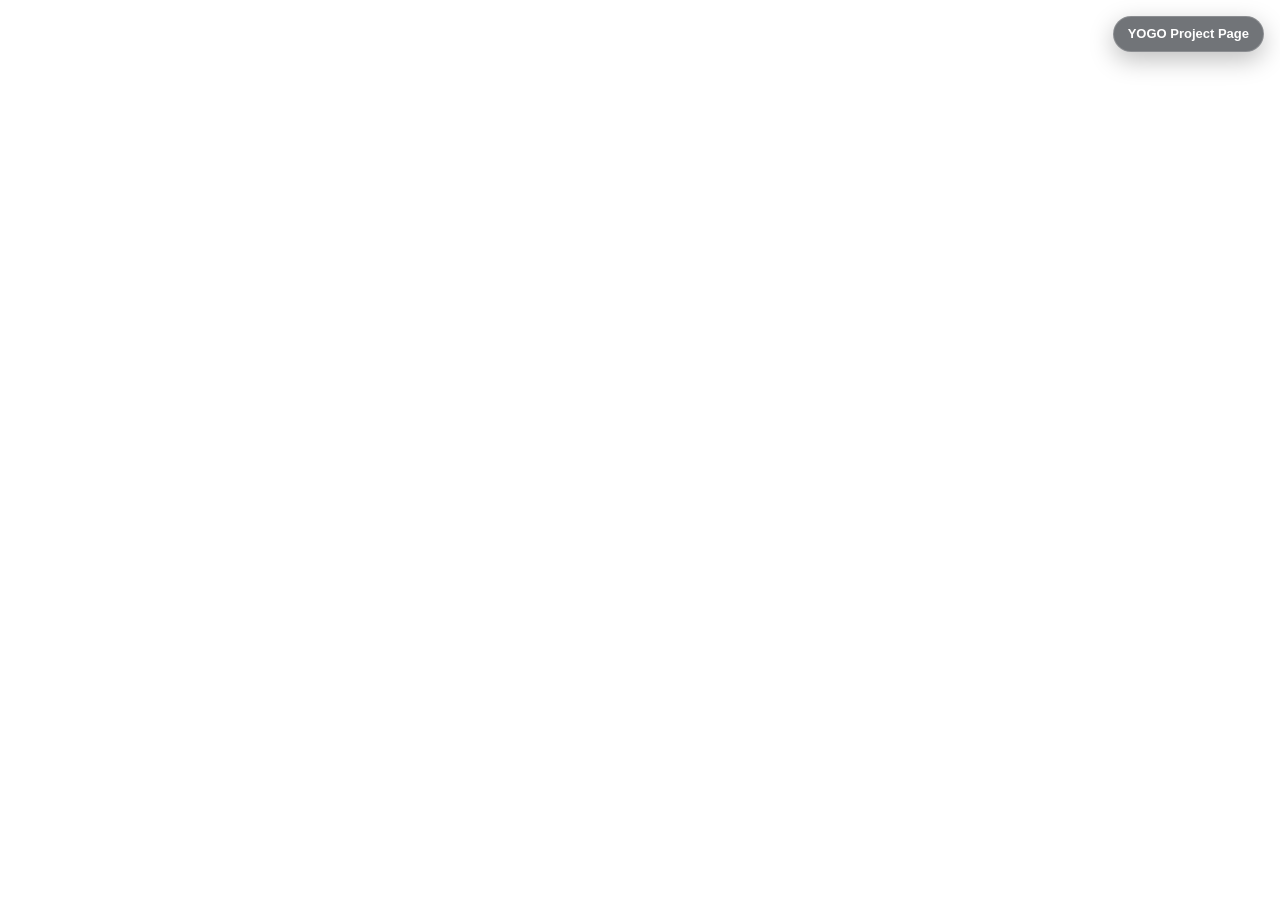
==== viewer/index.html @ 65c883f8 "Add SuperSplat interactive viewer page" ====
<!DOCTYPE html>
<html lang="en">
    <head>
        <title>YOGO Interactive Viewer</title>
        <meta charset="UTF-8">
        <meta name="viewport" content="width=device-width, initial-scale=1.0, maximum-scale=1.0, user-scalable=no, viewport-fit=cover">
        <base href="">
        <link rel="stylesheet" href="./index.css">
        <script type="module">
            const createImage = (url) => {
                const img = new Image();
                img.src = url;
                return img;
            };

            const url = new URL(location.href);

            const posterUrl = url.searchParams.get('poster');
            const skyboxUrl = url.searchParams.get('skybox');
            const collisionUrl = url.searchParams.get('collision') ?? url.searchParams.get('voxel');
            const settingsUrl = url.searchParams.has('settings') ? url.searchParams.get('settings') : './settings.json';
            const contentUrl = url.searchParams.has('content') ? url.searchParams.get('content') : '../assets/ply/point_cloud.sog';

            const renderer =
                url.searchParams.has('compute') ? 'compute' :
                url.searchParams.has('gpu')     ? 'gpu' :
                url.searchParams.has('cpu')     ? 'cpu' :
                                                  'webgl';

            const budgetParam = url.searchParams.get('budget');
            const budget = budgetParam !== null ? Number(budgetParam) : undefined;

            const sseConfig = {
                poster: posterUrl && createImage(posterUrl),
                skyboxUrl,
                collisionUrl,
                contentUrl,
                contents: fetch(contentUrl),
                noui: url.searchParams.has('noui'),
                noanim: url.searchParams.has('noanim'),
                nofx: url.searchParams.has('nofx'),
                hpr: url.searchParams.has('hpr') ? ['', '1', 'true', 'enable'].includes(url.searchParams.get('hpr')) : undefined,
                ministats: url.searchParams.has('ministats'),
                colorize: url.searchParams.has('colorize'),
                renderer,
                aa: url.searchParams.has('aa'),
                budget,
                heatmap: url.searchParams.has('heatmap'),
                fullload: url.searchParams.has('fullload'),
            };

            window.sse = {
                config: sseConfig,
                settings: fetch(settingsUrl).then(response => response.json())
            };
        </script>
    </head>
    <body>
        <canvas id="application-canvas"></canvas>
        <a class="viewer-home" href="../" aria-label="Back to YOGO project page">YOGO Project Page</a>

        <div id="ui">
            <div id="poster"></div>

            <!-- SuperSplat Branding -->
            <a id="supersplatBranding" class="hidden" target="_blank" rel="noopener noreferrer">
                <svg xmlns="http://www.w3.org/2000/svg" width="16" height="16" viewBox="0 0 32 32">
                    <g class='stroke'><use href="#supersplatIcon"/></g>
                    <g class='fill'><use href="#supersplatIcon"/></g>
                </svg>
                <span>SuperSplat</span>
            </a>

            <!-- Loading Indicator -->
            <div id="loadingWrap">
                <div id="loadingText"></div>
                <div id="loadingBar"></div>
            </div>

            <div id="controlsWrap" class="hidden">

                <!-- Timeline Panel -->
                <div id="timelineContainer" class="hidden">
                    <div id="line"></div>
                    <div id="handle"></div>
                    <div id="time" class="hidden">0:00</div>
                </div>

                <!-- Buttons Panel -->
                <div id="buttonsContainer">
                    <div class="buttonGroup">
                        <button id="play" class="controlButton hidden">
                            <svg xmlns="http://www.w3.org/2000/svg" width="24" height="24">
                                <g class='stroke'><use href="#playIcon"/></g>
                                <g class='fill'><use href="#playIcon"/></g>
                            </svg>
                        </button>
                        <button id="pause" class="controlButton hidden">
                            <svg xmlns="http://www.w3.org/2000/svg" width="24px" height="24px">
                                <g class='stroke'><use href="#pauseIcon"/></g>
                                <g class='fill'><use href="#pauseIcon"/></g>
                            </svg>
                        </button>
                    </div>

                    <div class="spacer"></div>

                    <div class="buttonGroup">
                        <button id="orbitCamera" class="controlButton toggle left">
                            <svg xmlns="http://www.w3.org/2000/svg" width="24" height="24">
                                <g class='stroke'><use href="#orbitIcon"/></g>
                                <g class='fill'><use href="#orbitIcon"/></g>
                            </svg>
                        </button>
                        <button id="flyCamera" class="controlButton toggle right">
                            <svg xmlns="http://www.w3.org/2000/svg" width="24" height="24">
                                <g class='stroke'><use href="#flyIcon"/></g>
                                <g class='fill'><use href="#flyIcon"/></g>
                            </svg>
                        </button>
                        <button id="fpsCamera" class="controlButton toggle right hidden">
                            <svg xmlns="http://www.w3.org/2000/svg" width="24" height="24">
                                <g class='stroke'><use href="#walkIcon"/></g>
                                <g class='fill'><use href="#walkIcon"/></g>
                            </svg>
                        </button>
                    </div>

                    <div class="buttonGroup">
                        <button id="arMode" class="controlButton hidden">
                            <svg xmlns="http://www.w3.org/2000/svg" width="24" height="24">
                                <g class='stroke'><use href="#arIcon"/></g>
                                <g class='fill'><use href="#arIcon"/></g>
                            </svg>
                        </button>
                        <button id="vrMode" class="controlButton hidden">
                            <svg xmlns="http://www.w3.org/2000/svg" width="24" height="24">
                                <g class='stroke'><use href="#vrIcon"/></g>
                                <g class='fill'><use href="#vrIcon"/></g>
                            </svg>
                        </button>

                        <button id="showVoxels" class="controlButton hidden">
                            <svg xmlns="http://www.w3.org/2000/svg" width="24" height="24">
                                <g class='stroke'><use href="#voxelIcon"/></g>
                                <g class='fill'><use href="#voxelIcon"/></g>
                            </svg>
                        </button>

                        <button id="info" class="controlButton">
                            <svg xmlns="http://www.w3.org/2000/svg" width="24" height="24">
                                <g class='stroke'><use href="#infoIcon"/></g>
                                <g class='fill'><use href="#infoIcon"/></g>
                            </svg>
                        </button>
                        <button id="settings" class="controlButton">
                            <svg xmlns="http://www.w3.org/2000/svg" width="24" height="24">
                                <g class='stroke'><use href="#settingsIcon"/></g>
                                <g class='fill'><use href="#settingsIcon"/></g>
                            </svg>
                        </button>

                        <button id="enterFullscreen" class="controlButton">
                            <svg xmlns="http://www.w3.org/2000/svg" width="24" height="24">
                                <g class='stroke'><use href="#enterFullscreenIcon"/></g>
                                <g class='fill'><use href="#enterFullscreenIcon"/></g>
                            </svg>
                        </button>
                        <button id="exitFullscreen" class="controlButton hidden">
                            <svg xmlns="http://www.w3.org/2000/svg" width="24" height="24">
                                <g class='stroke'><use href="#exitFullscreenIcon"/></g>
                                <g class='fill'><use href="#exitFullscreenIcon"/></g>
                            </svg>
                        </button>
                    </div>
                </div>
            </div>

            <div id="walkHint" class="walkHint hidden"></div>

            <!-- Settings Panel -->
            <div id="settingsPanel" class="hidden">
                <div id="performanceModeRow" class="settingsRow">
                    <div id="performanceModeOption">Performance Mode</div>
                    <div id="performanceModeCheck" class="toggleSwitch"><div class="toggleTrack"><div class="toggleThumb"></div></div></div>
                </div>
                <div id="gamingControlsDivider" class="divider"></div>
                <div id="gamingControlsRow" class="settingsRow">
                    <div id="gamingControlsOption">Gaming Controls</div>
                    <div id="gamingControlsCheck" class="toggleSwitch"><div class="toggleTrack"><div class="toggleThumb"></div></div></div>
                </div>
                <div class="divider"></div>
                <div class="settingsRow">
                    <button id="frame">Frame</button>
                    <button id="reset">Reset</button>
                </div>
            </div>

            <!-- Info Panel -->
            <div id="infoPanel" class="hidden">
                <div id="infoPanelContent" onpointerdown="event.stopPropagation()">
                    <div id="tabs">
                        <div id="desktopTab" class="tab active">Desktop</div>
                        <div id="touchTab" class="tab">Touch</div>
                    </div>
                    <div id="infoPanels">
                        <div id="desktopInfoPanel">
                            <div class="control-spacer"></div>
                            <h1>Orbit Mode</h1>
                            <div class="control-item">
                                <span class="control-action">Orbit</span>
                                <span class="control-key">Left Mouse</span>
                            </div>
                            <div class="control-item">
                                <span class="control-action">Pan</span>
                                <span class="control-key">Right Mouse</span>
                            </div>
                            <div class="control-item">
                                <span class="control-action">Zoom</span>
                                <span class="control-key">Mouse Wheel</span>
                            </div>
                            <div class="control-item">
                                <span class="control-action">Set Focus</span>
                                <span class="control-key">Double Click</span>
                            </div>
                            <div class="control-item">
                                <span class="control-action">Frame Scene</span>
                                <span class="control-key">F</span>
                            </div>
                            <div class="control-item">
                                <span class="control-action">Reset Camera</span>
                                <span class="control-key">R</span>
                            </div>
                            <div class="control-spacer"></div>
                            <h1>Fly Mode</h1>
                            <div class="control-item">
                                <span class="control-action">Look Around</span>
                                <span class="control-key">Click + Drag</span>
                            </div>
                            <div class="control-item">
                                <span class="control-action">Pan</span>
                                <span class="control-key">Right Mouse</span>
                            </div>
                            <div class="control-item">
                                <span class="control-action">Move</span>
                                <span class="control-key">W,S,A,D</span>
                            </div>
                            <div class="control-spacer"></div>
                            <h1>Walk Mode</h1>
                            <div id="desktopClickToWalk">
                                <div class="control-item">
                                    <span class="control-action">Walk To</span>
                                    <span class="control-key">Click</span>
                                </div>
                                <div class="control-item">
                                    <span class="control-action">Look Around</span>
                                    <span class="control-key">Click + Drag</span>
                                </div>
                            </div>
                            <div id="desktopGamingControls">
                                <div class="control-item">
                                    <span class="control-action">Look Around</span>
                                    <span class="control-key">Mouse</span>
                                </div>
                                <div class="control-item">
                                    <span class="control-action">Move</span>
                                    <span class="control-key">W,S,A,D</span>
                                </div>
                                <div class="control-item">
                                    <span class="control-action">Jump</span>
                                    <span class="control-key">Space</span>
                                </div>
                            </div>
                            <div class="control-spacer"></div>
                            <h1>Mode Switching</h1>
                            <div class="control-item">
                                <span class="control-action">Orbit Mode</span>
                                <span class="control-key">1</span>
                            </div>
                            <div class="control-item">
                                <span class="control-action">Fly Mode</span>
                                <span class="control-key">2</span>
                            </div>
                            <div class="control-item">
                                <span class="control-action">Walk Mode</span>
                                <span class="control-key">3</span>
                            </div>
                            <div class="control-item">
                                <span class="control-action">Voxel Overlay</span>
                                <span class="control-key">V</span>
                            </div>
                            <div class="control-item">
                                <span class="control-action">Play / Pause</span>
                                <span class="control-key">Space</span>
                            </div>
                            <div class="control-item">
                                <span class="control-action">Toggle Help</span>
                                <span class="control-key">H</span>
                            </div>
                        </div>
                        <div id="touchInfoPanel" class="hidden">
                            <div class="control-spacer"></div>
                            <h1>Orbit Mode</h1>
                            <div class="control-item">
                                <span class="control-action">Orbit</span>
                                <span class="control-key">One Finger Drag</span>
                            </div>
                            <div class="control-item">
                                <span class="control-action">Pan</span>
                                <span class="control-key">Two Finger Drag</span>
                            </div>
                            <div class="control-item">
                                <span class="control-action">Zoom</span>
                                <span class="control-key">Pinch</span>
                            </div>
                            <div class="control-item">
                                <span class="control-action">Set Focus</span>
                                <span class="control-key">Double Tap</span>
                            </div>
                            <div class="control-spacer"></div>
                            <h1>Fly Mode</h1>
                            <div id="touchFlyClickToWalk">
                                <div class="control-item">
                                    <span class="control-action">Look Around</span>
                                    <span class="control-key">Touch + Drag</span>
                                </div>
                                <div class="control-item">
                                    <span class="control-action">Move</span>
                                    <span class="control-key">Pinch / Two Finger Drag</span>
                                </div>
                            </div>
                            <div id="touchFlyGamingControls" class="hidden">
                                <div class="control-item">
                                    <span class="control-action">Look Around</span>
                                    <span class="control-key">Touch + Drag</span>
                                </div>
                                <div class="control-item">
                                    <span class="control-action">Move</span>
                                    <span class="control-key">Joystick</span>
                                </div>
                            </div>
                            <div class="control-spacer"></div>
                            <h1>Walk Mode</h1>
                            <div id="touchClickToWalk">
                                <div class="control-item">
                                    <span class="control-action">Walk To</span>
                                    <span class="control-key">Tap</span>
                                </div>
                                <div class="control-item">
                                    <span class="control-action">Look Around</span>
                                    <span class="control-key">Touch + Drag</span>
                                </div>
                            </div>
                            <div id="touchGamingControls" class="hidden">
                                <div class="control-item">
                                    <span class="control-action">Look Around</span>
                                    <span class="control-key">Touch + Drag</span>
                                </div>
                                <div class="control-item">
                                    <span class="control-action">Move</span>
                                    <span class="control-key">Joystick</span>
                                </div>
                                <div class="control-item">
                                    <span class="control-action">Jump</span>
                                    <span class="control-key">Tap</span>
                                </div>
                            </div>
                        </div>
                    </div>
                </div>
            </div>

            <!-- Touch Joystick -->
            <div id="joystickBase" class="hidden">
                <div id="joystick"></div>
            </div>

            <!-- Annotation Navigator -->
            <div id="annotationNav" class="hidden">
                <button id="annotationPrev">
                    <svg xmlns="http://www.w3.org/2000/svg" width="20" height="20">
                        <g class='stroke'><use href="#chevronLeftIcon"/></g>
                        <g class='fill'><use href="#chevronLeftIcon"/></g>
                    </svg>
                </button>
                <div id="annotationInfo">
                    <span id="annotationNavTitle"></span>
                </div>
                <button id="annotationNext">
                    <svg xmlns="http://www.w3.org/2000/svg" width="20" height="20">
                        <g class='stroke'><use href="#chevronRightIcon"/></g>
                        <g class='fill'><use href="#chevronRightIcon"/></g>
                    </svg>
                </button>
            </div>

            <!-- Tooltip -->
            <div id="tooltip"></div>
        </div>

        <!-- SVG Icons -->
        <svg>
            <symbol id="supersplatIcon" viewBox="0 0 32 32">
                <path d="M4.2638 11.4207C5.15691 11.4207 5.87964 10.697 5.87964 9.80481C5.87964 8.91262 5.15599 8.18896 4.2638 8.18896C3.3716 8.18896 2.64795 8.91262 2.64795 9.80481C2.64795 10.697 3.3716 11.4207 4.2638 11.4207Z"/>
                <path d="M27.9805 14.8047C26.8392 14.8047 25.9131 15.7308 25.9131 16.8721C25.9131 18.0135 26.8392 18.9396 27.9805 18.9396C29.1219 18.9396 30.048 18.0135 30.048 16.8721C30.048 15.7308 29.1219 14.8047 27.9805 14.8047Z"/>
                <path d="M23.9977 6.30034H23.9995C24.0334 6.29576 24.059 6.28019 24.0883 6.27011C25.6254 6.05759 26.8135 4.75228 26.8135 3.15658C26.8135 1.41249 25.4001 0 23.6569 0C21.9137 0 20.5003 1.41341 20.5003 3.15658C20.5003 3.54955 20.5809 3.92145 20.7128 4.26862C20.7165 4.27961 20.7119 4.29152 20.7165 4.30343C21.6829 6.97636 18.671 6.46705 17.1376 6.20324C17.0928 6.195 17.057 6.19683 17.0167 6.19316C16.6256 6.14187 16.2299 6.10431 15.8232 6.10431C10.8831 6.10431 6.87921 10.1082 6.87921 15.0483C6.87921 15.9496 7.01478 16.818 7.26393 17.6387C7.2676 17.6479 7.26393 17.6543 7.26851 17.6635C8.09018 20.4253 5.91006 19.9984 4.93085 20.0167C4.83558 20.0048 4.7394 19.9874 4.63955 19.9874C3.40202 19.9874 2.3999 20.9895 2.3999 22.2271C2.3999 23.4646 3.40202 24.4667 4.63955 24.4667C5.71037 24.4667 6.60349 23.7137 6.82424 22.7089H6.82608C7.40408 20.275 9.19855 21.0582 9.67946 21.5483C9.69778 21.5666 9.7161 21.5721 9.7335 21.5868C11.331 23.0753 13.4663 23.9922 15.8222 23.9922C15.8836 23.9922 15.945 23.984 16.0064 23.9831C16.0668 23.984 16.1264 23.9867 16.1932 23.9867C17.0818 23.9831 17.8256 24.9861 16.6457 26.7054H16.6576C16.2528 27.256 16.0073 27.9292 16.0073 28.6666C16.0073 30.5069 17.4995 32 19.3406 32C21.1818 32 22.674 30.5078 22.674 28.6666C22.674 27.256 21.7937 26.0569 20.5562 25.5696C20.5269 25.5558 20.5003 25.543 20.4664 25.5284C19.3416 25.0759 18.137 23.9079 19.8353 23.046L19.8316 23.0368C22.7565 21.5657 24.7671 18.5465 24.7671 15.0492C24.7671 13.1118 24.1442 11.3228 23.0972 9.85905C23.0853 9.83798 23.0761 9.816 23.0569 9.79126C20.9363 6.89025 22.8398 6.4872 24.0004 6.30217H23.9995L23.9977 6.30034ZM13.5121 17.6232C13.5121 18.3514 12.9221 18.9404 12.1948 18.9404C11.4675 18.9404 10.8776 18.3505 10.8776 17.6232V15.5209C10.8776 14.7927 11.4675 14.2037 12.1948 14.2037C12.9221 14.2037 13.5121 14.7936 13.5121 15.5209V17.6232ZM20.7476 17.6232C20.7476 18.3514 20.1577 18.9404 19.4304 18.9404C18.7031 18.9404 18.1132 18.3505 18.1132 17.6232V15.5209C18.1132 14.7927 18.7031 14.2037 19.4304 14.2037C20.1577 14.2037 20.7476 14.7936 20.7476 15.5209V17.6232Z"/>
            </symbol>
            <symbol id="playIcon" viewBox="-2 0 24 24">
                <path
                    d="M1 1.98725C1 1.20022 1.87789 0.730421 2.5332 1.16694L14.5605 9.18061C15.146 9.57066 15.146 10.4302 14.5605 10.8203L2.5332 18.833C1.87788 19.2695 1 18.7997 1 18.0126V1.98725Z"
                    transform="translate(2 2)"
                />
            </symbol>
            <symbol id="pauseIcon" viewBox="0 0 20 20">
                <path d="M5 16V4h3v12H5zm7-12h3v12h-3V4z"/>
            </symbol>
            <symbol id="orbitIcon" viewBox="-2 -2 20 20">
                <path fill-rule="evenodd" clip-rule="evenodd" d="M4.44728 1.7561C6.14077 0.763957 8.53159 1.57857 10.4375 3.58357C12.75 3.02099 14.4585 3.40647 14.6491 4.73071C14.7831 5.66256 14.139 6.87994 12.9942 8.09008C13.7427 10.7586 13.2413 13.2551 11.5527 14.2444C9.85867 15.2369 7.46679 14.4208 5.56056 12.4143C3.34914 12.9521 1.691 12.6254 1.38412 11.4371L1.35092 11.2698C1.21678 10.3379 1.85972 9.11931 3.00457 7.90909C2.28693 5.34963 2.72037 2.94871 4.24741 1.88435L4.44728 1.7561ZM11.9889 9.03995C11.002 9.88136 9.79998 10.6808 8.47918 11.3303L8.13673 11.4937C7.70533 11.6942 7.28148 11.8681 6.8698 12.0172C7.32387 12.4287 7.79226 12.7587 8.25326 12.9983C9.39237 13.5903 10.3231 13.574 10.946 13.2092C11.5745 12.841 12.0613 12.0184 12.1263 10.7086C12.1518 10.1934 12.1065 9.62999 11.9889 9.03995ZM3.46225 9.20206C3.15128 9.5802 2.91825 9.93412 2.76238 10.2489C2.54363 10.6909 2.51958 10.967 2.53842 11.0985C2.54902 11.1721 2.56635 11.2146 2.67058 11.2763C2.81832 11.3636 3.12484 11.4626 3.6478 11.467C3.95641 11.4696 4.3074 11.4373 4.69402 11.3707C4.45655 11.0439 4.23084 10.6971 4.02215 10.3303C3.81017 9.95774 3.62416 9.58004 3.46225 9.20206ZM10.0358 4.9423C9.42018 5.13611 8.75205 5.40184 8.05014 5.74698C6.61265 6.45384 5.33887 7.34291 4.37175 8.24373C4.55213 8.73829 4.78227 9.2401 5.06511 9.73722C5.33995 10.2202 5.64271 10.6614 5.96355 11.0575C6.5793 10.8637 7.24782 10.5987 7.94988 10.2535C9.38732 9.54667 10.6605 8.65688 11.6276 7.7561C11.4473 7.26173 11.2176 6.76019 10.9349 6.26326C10.66 5.78001 10.3568 5.33855 10.0358 4.9423ZM7.74675 3.00219C6.60759 2.41015 5.67698 2.42644 5.05405 2.79126C4.42548 3.15953 3.93866 3.98199 3.87371 5.29191C3.84822 5.80668 3.89236 6.36967 4.00978 6.95922C4.91091 6.19088 5.9923 5.45862 7.17905 4.84269L7.52084 4.67016C8.07056 4.39986 8.6096 4.17089 9.12957 3.98266C8.67568 3.57138 8.20757 3.24172 7.74675 3.00219ZM12.3522 4.53344C12.0433 4.53086 11.6918 4.56177 11.3047 4.6285C11.5425 4.95566 11.7689 5.3029 11.9779 5.67016C12.1897 6.04255 12.3753 6.41999 12.5371 6.79777C12.8481 6.41965 13.0818 6.06635 13.2376 5.75154C13.4564 5.30973 13.4804 5.03352 13.4616 4.90193C13.451 4.82831 13.4337 4.7859 13.3294 4.7242C13.1817 4.63684 12.8753 4.53787 12.3522 4.53344Z"/>
            </symbol>
            <symbol id="flyIcon" viewBox="-2 -2 20 20">
                <path fill-rule="evenodd" clip-rule="evenodd" d="M12 1.33337C13.4727 1.33337 14.6666 2.52728 14.6666 4.00004C14.6666 5.4728 13.4727 6.66671 12 6.66671C11.4931 6.66671 11.0194 6.52491 10.6159 6.27934L10.2721 6.62374C10.0345 6.86142 9.90102 7.18411 9.90102 7.52022V8.47986C9.90102 8.81597 10.0345 9.13866 10.2721 9.37634L10.6159 9.72009C11.0193 9.47463 11.4932 9.33337 12 9.33337C13.4727 9.33337 14.6666 10.5273 14.6666 12C14.6666 13.4728 13.4727 14.6667 12 14.6667C10.5272 14.6667 9.33331 13.4728 9.33331 12C9.33331 11.4932 9.47457 11.0194 9.72003 10.6159L9.37628 10.2722C9.1386 10.0345 8.81591 9.90108 8.4798 9.90108H7.52016C7.18405 9.90108 6.86136 10.0345 6.62368 10.2722L6.27928 10.6159C6.52485 11.0195 6.66665 11.4931 6.66665 12C6.66665 13.4728 5.47274 14.6667 3.99998 14.6667C2.52722 14.6667 1.33331 13.4728 1.33331 12C1.33331 10.5273 2.52722 9.33337 3.99998 9.33337C4.50658 9.33337 4.98008 9.47481 5.38344 9.72009L5.72784 9.37634C5.9655 9.13866 6.09894 8.81597 6.09894 8.47986V7.52022C6.09894 7.18411 5.9655 6.86142 5.72784 6.62374L5.38344 6.27934C4.98001 6.52473 4.5067 6.66671 3.99998 6.66671C2.52722 6.66671 1.33331 5.4728 1.33331 4.00004C1.33331 2.52728 2.52722 1.33337 3.99998 1.33337C5.47274 1.33337 6.66665 2.52728 6.66665 4.00004C6.66665 4.50676 6.52467 4.98008 6.27928 5.3835L6.62368 5.72791C6.86136 5.96556 7.18405 6.099 7.52016 6.099H8.4798C8.81591 6.099 9.1386 5.96556 9.37628 5.72791L9.72003 5.3835C9.47475 4.98014 9.33331 4.50664 9.33331 4.00004C9.33331 2.52728 10.5272 1.33337 12 1.33337ZM3.99998 10.3998C3.11632 10.3998 2.39972 11.1164 2.39972 12C2.39972 12.8837 3.11632 13.6003 3.99998 13.6003C4.88364 13.6003 5.60024 12.8837 5.60024 12C5.60024 11.7911 5.55917 11.5919 5.48631 11.4089L4.41469 12.4812C4.16723 12.7284 3.76625 12.7286 3.51886 12.4812C3.27147 12.2338 3.27158 11.8328 3.51886 11.5853L4.59047 10.5131C4.40769 10.4404 4.20862 10.3998 3.99998 10.3998ZM12 10.3998C11.7911 10.3998 11.5918 10.4403 11.4088 10.5131L12.4811 11.5853C12.7284 11.8328 12.7285 12.2338 12.4811 12.4812C12.2337 12.7286 11.8327 12.7284 11.5853 12.4812L10.513 11.4089C10.4402 11.5918 10.3997 11.7912 10.3997 12C10.3997 12.8837 11.1163 13.6003 12 13.6003C12.8836 13.6003 13.6002 12.8837 13.6002 12C13.6002 11.1164 12.8836 10.3998 12 10.3998ZM3.99998 2.39978C3.11632 2.39978 2.39972 3.11639 2.39972 4.00004C2.39972 4.8837 3.11632 5.6003 3.99998 5.6003C4.20871 5.6003 4.40763 5.55909 4.59047 5.48637L3.51886 4.41475C3.27158 4.16729 3.27147 3.76631 3.51886 3.51892C3.76625 3.27153 4.16723 3.27164 4.41469 3.51892L5.48631 4.59054C5.55903 4.40769 5.60024 4.20877 5.60024 4.00004C5.60024 3.11639 4.88364 2.39978 3.99998 2.39978ZM12 2.39978C11.1163 2.39978 10.3997 3.11639 10.3997 4.00004C10.3997 4.20868 10.4403 4.40775 10.513 4.59054L11.5853 3.51892C11.8327 3.27164 12.2337 3.27153 12.4811 3.51892C12.7285 3.76631 12.7284 4.16729 12.4811 4.41475L11.4088 5.48637C11.5918 5.55923 11.791 5.6003 12 5.6003C12.8836 5.6003 13.6002 4.8837 13.6002 4.00004C13.6002 3.11639 12.8836 2.39978 12 2.39978Z"/>
            </symbol>
            <symbol id="walkIcon" viewBox="-2 -2 20 20">
                <path d="M9.75 2a1.75 1.75 0 1 1-3.5 0 1.75 1.75 0 0 1 3.5 0zM5.25 4.75h5.5v4.5h-.5v5h-2v-5h-.5v5h-2v-5h-.5z"/>
            </symbol>
            <symbol id="arIcon" viewBox="0 0 24 24">
                <path fill-rule="evenodd" clip-rule="evenodd" d="M12 15.3994V6H16.9629C18.2109 6 19.1167 6.1089 19.6797 6.32715C20.248 6.53997 20.7021 6.92247 21.042 7.47363C21.3818 8.02476 21.5518 8.65491 21.5518 9.36426C21.5518 10.2645 21.2943 11.0093 20.7793 11.5986C20.2641 12.1825 19.4938 12.5513 18.4688 12.7041C18.9786 13.0097 19.3983 13.3453 19.7275 13.7109C20.0621 14.0766 20.5113 14.7261 21.0742 15.6592L22.5 18H19.6797L17.9746 15.3887C17.3694 14.4559 16.9555 13.8691 16.7324 13.6289C16.5095 13.3835 16.2729 13.2172 16.0234 13.1299C15.7738 13.0371 15.3777 12.9902 14.8359 12.9902H14.3584V18H10.4053L9.35742 15.2744H4.56055L3.57031 18H1L5.67383 6H8.23633L12 15.3994ZM5.30566 13.252H8.58008L6.92676 8.7998L5.30566 13.252ZM14.3584 11.0752H16.1025C17.2336 11.0752 17.9401 11.0259 18.2217 10.9277C18.5032 10.8295 18.7235 10.66 18.8828 10.4199C19.0421 10.1798 19.1221 9.87966 19.1221 9.51953C19.122 9.11597 19.016 8.79138 18.8037 8.5459C18.5966 8.29488 18.3013 8.13677 17.9189 8.07129C17.7276 8.04401 17.1541 8.03027 16.1982 8.03027H14.3584V11.0752Z"/>
            </symbol>
            <symbol id="vrIcon" viewBox="0 0 24 24">
                <path fill-rule="evenodd" clip-rule="evenodd" d="M5.52148 10.7021L7.15918 15.1133L8.76465 10.7021L9.50195 8.7002L10.4834 6H16.9541C18.1903 6 19.0879 6.10801 19.6455 6.32422C20.2081 6.53499 20.6576 6.9134 20.9941 7.45898C21.3308 8.00484 21.499 8.62946 21.499 9.33203C21.499 10.2239 21.2446 10.9622 20.7344 11.5459C20.2241 12.1242 19.4606 12.4893 18.4453 12.6406C18.9503 12.9433 19.3662 13.2756 19.6924 13.6377C20.0238 13.9999 20.4688 14.6432 21.0264 15.5674L22.4385 17.8857H19.6455L17.9561 15.2998C17.3565 14.3758 16.9466 13.7946 16.7256 13.5566C16.5047 13.3135 16.2706 13.148 16.0234 13.0615C15.7762 12.9696 15.3841 12.9238 14.8477 12.9238H14.374V17.8857H12.0381V8.54395L8.39941 17.8857H5.86133L1.10254 6H3.71289L5.52148 10.7021ZM14.374 11.0264H16.1025C17.2228 11.0264 17.9224 10.9781 18.2012 10.8809C18.4799 10.7836 17.6986 10.6157 18.8564 10.3779C19.0141 10.1402 19.0928 9.84288 19.0928 9.48633C19.0928 9.08641 18.9877 8.7647 18.7773 8.52148C18.5722 8.27286 18.2801 8.11565 17.9014 8.05078C17.712 8.02376 17.1439 8.01075 16.1973 8.01074H14.374V11.0264Z"/>
            </symbol>
            <symbol id="infoIcon" viewBox="-2 -2 24 24">
                <path d="M9.98633 7.58301C10.2598 7.58301 10.4854 7.67643 10.6631 7.86328C10.8408 8.05013 10.9297 8.3099 10.9297 8.64258V14.0361C10.9297 14.4098 10.8408 14.6924 10.6631 14.8838C10.4854 15.0752 10.2598 15.1709 9.98633 15.1709C9.71289 15.1709 9.48958 15.0729 9.31641 14.877C9.14779 14.681 9.06348 14.4007 9.06348 14.0361V8.69727C9.06348 8.32812 9.14779 8.05013 9.31641 7.86328C9.48958 7.67643 9.71289 7.58301 9.98633 7.58301Z"/>
                <path d="M10.0068 4.88965C10.2484 4.88965 10.4626 4.96712 10.6494 5.12207C10.8363 5.27702 10.9297 5.5026 10.9297 5.79883C10.9297 6.08594 10.8385 6.31152 10.6562 6.47559C10.474 6.63509 10.2575 6.71484 10.0068 6.71484C9.74707 6.71484 9.52376 6.63509 9.33691 6.47559C9.15462 6.31608 9.06348 6.09049 9.06348 5.79883C9.06348 5.53451 9.1569 5.31803 9.34375 5.14941C9.53516 4.97624 9.75618 4.88965 10.0068 4.88965Z"/>
                <path fill-rule="evenodd" clip-rule="evenodd" d="M10 0C15.5228 0 20 4.47715 20 10C20 15.5228 15.5228 20 10 20C4.47715 20 0 15.5228 0 10C0 4.47715 4.47715 0 10 0ZM10 1.7998C5.47126 1.7998 1.7998 5.47126 1.7998 10C1.7998 14.5287 5.47126 18.2002 10 18.2002C14.5287 18.2002 18.2002 14.5287 18.2002 10C18.2002 5.47126 14.5287 1.7998 10 1.7998Z"/>
            </symbol>
            <symbol id="settingsIcon" viewBox="0 0 24 24">
                <path fill-rule="evenodd" clip-rule="evenodd" d="M12 8C14.2091 8 16 9.79086 16 12C16 14.2091 14.2091 16 12 16C9.79086 16 8 14.2091 8 12C8 9.79086 9.79086 8 12 8ZM12 9.7998C10.785 9.7998 9.7998 10.785 9.7998 12C9.7998 13.215 10.785 14.2002 12 14.2002C13.215 14.2002 14.2002 13.215 14.2002 12C14.2002 10.785 13.215 9.7998 12 9.7998Z"/>
                <path fill-rule="evenodd" clip-rule="evenodd" d="M12.7119 2.2002C13.1961 2.20028 13.6296 2.49055 13.8164 2.93066L13.8506 3.02051L14.3652 4.56641C14.7875 4.70091 15.1932 4.87075 15.5801 5.07129L17.042 4.3418L17.1299 4.30176C17.5436 4.13502 18.017 4.21245 18.3564 4.50195L18.4268 4.56641L19.4336 5.57324C19.7985 5.93836 19.8889 6.49621 19.6582 6.95801L18.9268 8.41895C19.1274 8.80592 19.2971 9.21159 19.4316 9.63379L20.9795 10.1504C21.4693 10.3138 21.7997 10.7717 21.7998 11.2881V12.7119C21.7997 13.2284 21.4695 13.6873 20.9795 13.8506L19.4316 14.3652C19.2971 14.7875 19.1274 15.1932 18.9268 15.5801L19.6582 17.042C19.8889 17.5038 19.7985 18.0616 19.4336 18.4268L18.4268 19.4336C18.0616 19.7985 17.5038 19.8889 17.042 19.6582L15.5801 18.9268C15.1932 19.1274 14.7875 19.2971 14.3652 19.4316L13.8506 20.9795C13.6873 21.4695 13.2284 21.7997 12.7119 21.7998H11.2881C10.7717 21.7997 10.3138 21.4693 10.1504 20.9795L9.63379 19.4316C9.21159 19.2971 8.80592 19.1274 8.41895 18.9268L6.95801 19.6582C6.49621 19.8889 5.93836 19.7985 5.57324 19.4336L4.56641 18.4268C4.20146 18.0617 4.1112 17.5038 4.3418 17.042L5.07129 15.5801C4.87075 15.1932 4.70091 14.7875 4.56641 14.3652L3.02051 13.8506C2.53057 13.6873 2.20029 13.2283 2.2002 12.7119V11.2881C2.20024 10.7718 2.53076 10.3139 3.02051 10.1504L4.56641 9.63379C4.70094 9.21149 4.86966 8.80498 5.07031 8.41797L4.3418 6.95801C4.11113 6.49617 4.20145 5.93834 4.56641 5.57324L5.57324 4.56641C5.93834 4.20145 6.49617 4.11113 6.95801 4.3418L8.41797 5.07031C8.80498 4.86966 9.21149 4.70094 9.63379 4.56641L10.1504 3.02051L10.1836 2.92969C10.3706 2.49001 10.8042 2.20023 11.2881 2.2002H12.7119ZM11.0186 5.4707L10.8809 5.88477L10.458 5.99316C9.88479 6.13982 9.34317 6.36768 8.84473 6.66309L8.46875 6.88477L8.0791 6.69043L6.50098 5.90137L5.90137 6.50098L6.69043 8.0791L6.88477 8.46875L6.66309 8.84473C6.36768 9.34317 6.13982 9.88479 5.99316 10.458L5.88477 10.8809L5.4707 11.0186L3.7998 11.5762V12.4229L5.4707 12.9805L5.88477 13.1182L5.99316 13.541C6.13969 14.1141 6.36763 14.6556 6.66309 15.1543L6.88477 15.5303L6.69043 15.9199L5.90137 17.498L6.50098 18.0977L8.0791 17.3086L8.46875 17.1133L8.84473 17.3359C9.34314 17.6314 9.88463 17.8591 10.458 18.0059L10.8809 18.1143L11.0186 18.5283L11.5771 20.2002H12.4229L13.1182 18.1143L13.541 18.0059C14.1143 17.8593 14.6556 17.6314 15.1543 17.3359L15.5303 17.1143L15.9199 17.3086L17.498 18.0977L18.0977 17.498L17.3086 15.9199L17.1143 15.5303L17.3359 15.1543C17.6314 14.6556 17.8593 14.1143 18.0059 13.541L18.1143 13.1182L20.2002 12.4229V11.5762L18.1143 10.8809L18.0059 10.458C17.8591 9.88463 17.6314 9.34314 17.3359 8.84473L17.1133 8.46875L17.3086 8.0791L18.0977 6.50098L17.498 5.90137L15.9199 6.69043L15.5303 6.88477L15.1543 6.66309C14.6556 6.36763 14.1141 6.13969 13.541 5.99316L13.1182 5.88477L12.9805 5.4707L12.4229 3.7998H11.5762L11.0186 5.4707Z"/>
            </symbol>
            <symbol id="enterFullscreenIcon" viewBox="0 0 24 24">
                <path d="M3 14.7002C3.49693 14.7002 3.90018 15.1027 3.90039 15.5996V20C3.90039 20.0552 3.94477 20.0996 4 20.0996H8.40039C8.89727 20.0998 9.2998 20.5031 9.2998 21C9.2998 21.4969 8.89727 21.9002 8.40039 21.9004H4C2.95066 21.9004 2.09961 21.0493 2.09961 20V15.5996C2.09982 15.1027 2.50307 14.7002 3 14.7002Z"/>
                <path d="M21 14.7002C21.4969 14.7002 21.9002 15.1027 21.9004 15.5996V20C21.9004 21.0493 21.0493 21.9004 20 21.9004H15.5996C15.1027 21.9002 14.7002 21.4969 14.7002 21C14.7002 20.5031 15.1027 20.0998 15.5996 20.0996H20C20.0552 20.0996 20.0996 20.0552 20.0996 20V15.5996C20.0998 15.1027 20.5031 14.7002 21 14.7002Z"/>
                <path d="M8.40039 2.09961C8.89727 2.09982 9.2998 2.50307 9.2998 3C9.2998 3.49693 8.89727 3.90018 8.40039 3.90039H4C3.94477 3.90039 3.90039 3.94477 3.90039 4V8.40039C3.90018 8.89727 3.49693 9.2998 3 9.2998C2.50307 9.2998 2.09982 8.89727 2.09961 8.40039V4C2.09961 2.95066 2.95066 2.09961 4 2.09961H8.40039Z"/>
                <path d="M20 2.09961C21.0493 2.09961 21.9004 2.95066 21.9004 4V8.40039C21.9002 8.89727 21.4969 9.2998 21 9.2998C20.5031 9.2998 20.0998 8.89727 20.0996 8.40039V4C20.0996 3.94477 20.0552 3.90039 20 3.90039H15.5996C15.1027 3.90018 14.7002 3.49693 14.7002 3C14.7002 2.50307 15.1027 2.09982 15.5996 2.09961H20Z"/>
            </symbol>
            <symbol id="chevronLeftIcon" viewBox="0 0 24 24">
                <path d="M15 19l-7-7 7-7"/>
            </symbol>
            <symbol id="chevronRightIcon" viewBox="0 0 24 24">
                <path d="M9 5l7 7-7 7"/>
            </symbol>
            <symbol id="voxelIcon" viewBox="0 0 16 16">
                <path d="M8 1L2 4.5v7L8 15l6-3.5v-7L8 1zm0 1.15L12.85 5 8 7.85 3.15 5 8 2.15zM3 5.85l4.5 2.6v5.1L3 10.95V5.85zm5.5 7.7v-5.1L13 5.85v5.1l-4.5 2.6z"/>
            </symbol>
            <symbol id="exitFullscreenIcon" viewBox="0 0 24 24">
                <path d="M8 15.0996C8.49706 15.0996 8.90039 15.5029 8.90039 16V21C8.90039 21.4971 8.49706 21.9004 8 21.9004C7.50294 21.9004 7.09961 21.4971 7.09961 21V16.9004H3C2.50294 16.9004 2.09961 16.4971 2.09961 16C2.09961 15.5029 2.50294 15.0996 3 15.0996H8Z" />
                <path d="M21 15.0996C21.4971 15.0996 21.9004 15.5029 21.9004 16C21.9004 16.4971 21.4971 16.9004 21 16.9004H16.9004V21C16.9004 21.4971 16.4971 21.9004 16 21.9004C15.5029 21.9004 15.0996 21.4971 15.0996 21V16C15.0996 15.5029 15.5029 15.0996 16 15.0996H21Z" />
                <path d="M8 2.09961C8.49706 2.09961 8.90039 2.50294 8.90039 3V8C8.90039 8.49706 8.49706 8.90039 8 8.90039H3C2.50294 8.90039 2.09961 8.49706 2.09961 8C2.09961 7.50294 2.50294 7.09961 3 7.09961H7.09961V3C7.09961 2.50294 7.50294 2.09961 8 2.09961Z" />
                <path d="M16 2.09961C16.4971 2.09961 16.9004 2.50294 16.9004 3V7.09961H21C21.4971 7.09961 21.9004 7.50294 21.9004 8C21.9004 8.49706 21.4971 8.90039 21 8.90039H16C15.5029 8.90039 15.0996 8.49706 15.0996 8V3C15.0996 2.50294 15.5029 2.09961 16 2.09961Z" />
            </symbol>
        </svg>

        <!-- Application Script -->
        <script type="module">
            import { main } from './index.js';

            const { config, settings } = window.sse;
            const { poster } = config;

            // Show the poster image
            if (poster) {
                const element = document.getElementById('poster');
                element.style.setProperty('--poster-url', `url(${poster.src})`);
                element.style.display = 'block';
                element.style.filter = 'blur(40px)';

                // hide the canvas
                document.documentElement.style.setProperty('--canvas-opacity', '0');
            }

            document.addEventListener('DOMContentLoaded', async () => {
                try {
                    const canvas = document.getElementById('application-canvas');
                    const settingsJson = await settings;
                    const viewer = await main(canvas, settingsJson, config);
                } catch (error) {
                    const loadingText = document.getElementById('loadingText');
                    if (loadingText) {
                        loadingText.textContent = 'Failed to load the 3D scene. Please check the scene asset path.';
                    }
                    console.error(error);
                }
            });
        </script>
    </body>
</html>
---- viewer/index.css ----
:root {
  --canvas-opacity: 1;
}

* {
  margin: 0;
  padding: 0;
  touch-action: none;
}

body {
  overflow: hidden;
  font-family: "Arial", sans-serif;
  -moz-user-select: none;
       user-select: none;
  -webkit-user-select: none;
  -webkit-touch-callout: none;
}

canvas {
  opacity: var(--canvas-opacity);
  position: fixed;
  top: 0;
  left: 0;
  width: 100%;
  height: 100%;
}

body::after {
  content: "";
  position: fixed;
  top: 0;
  left: 0;
  width: 1px;
  height: 1px;
  backdrop-filter: blur(1px);
  -webkit-backdrop-filter: blur(1px);
  pointer-events: none;
}

button {
  -webkit-appearance: none;
     -moz-appearance: none;
          appearance: none;
}

.hidden {
  display: none !important;
}

.spacer {
  flex-grow: 1;
}

#ui {
  position: fixed;
  top: 0;
  left: 0;
  width: 100%;
  height: 100%;
  pointer-events: none;
}

#ui * {
  pointer-events: auto;
}

.viewer-home {
  position: fixed;
  top: max(16px, env(safe-area-inset-top));
  right: max(16px, env(safe-area-inset-right));
  z-index: 10;
  padding: 9px 14px;
  border: 1px solid rgba(255, 255, 255, 0.18);
  border-radius: 999px;
  background: rgba(12, 17, 24, 0.58);
  color: #fff;
  font: 600 13px/1.2 "Arial", sans-serif;
  text-decoration: none;
  box-shadow: 0 8px 24px rgba(0, 0, 0, 0.25);
  backdrop-filter: blur(14px);
  -webkit-backdrop-filter: blur(14px);
  touch-action: auto;
}

.viewer-home:hover {
  background: rgba(12, 17, 24, 0.76);
}

.walkHint {
  position: absolute;
  top: max(60px, env(safe-area-inset-top));
  left: 50%;
  transform: translateX(-50%);
  background-color: rgba(0, 0, 0, 0.7);
  color: #fff;
  font-size: 14px;
  padding: 10px 20px;
  border-radius: 8px;
  cursor: pointer;
  pointer-events: auto;
  white-space: nowrap;
}

/* branding link for third-party embeds */
#supersplatBranding {
  position: absolute;
  top: max(16px, env(safe-area-inset-top));
  left: max(16px, env(safe-area-inset-left));
  display: flex;
  align-items: center;
  gap: 6px;
  text-decoration: none;
  white-space: nowrap;
  cursor: pointer;
  color: #fff;
}
#supersplatBranding > svg {
  height: 16px;
  width: auto;
  flex-shrink: 0;
  padding: 8px;
  border-radius: 6px;
  background-color: rgba(0, 0, 0, 0.3);
}
#supersplatBranding > svg > g.stroke {
  fill: black;
  stroke: black;
  stroke-width: 2;
  stroke-linejoin: round;
  opacity: 0.4;
}
#supersplatBranding > svg > g.fill {
  fill: currentColor;
  stroke: none;
}
#supersplatBranding > span {
  font-size: 14px;
  font-weight: bold;
  text-shadow: -1px -1px 0 rgba(0, 0, 0, 0.4), 1px -1px 0 rgba(0, 0, 0, 0.4), -1px 1px 0 rgba(0, 0, 0, 0.4), 1px 1px 0 rgba(0, 0, 0, 0.4);
}

/* poster */
#poster {
  display: none;
  position: absolute;
  top: 0;
  left: 0;
  width: 100%;
  height: 100%;
  background-image: var(--poster-url);
  background-size: cover;
  background-position: center;
  background-repeat: no-repeat;
}

/* loadingWrap */
#loadingWrap {
  position: fixed;
  bottom: 120px;
  left: 50%;
  transform: translate(-50%, 0);
  width: min(380px, 100vw - 32px);
  display: flex;
  flex-direction: column;
  padding: 16px;
}
#loadingWrap > #loadingText {
  font-size: 18px;
  color: #fff;
  text-align: center;
  text-shadow: 0 0 4px rgba(0, 0, 0, 0.5);
}
#loadingWrap > #loadingBar {
  width: 100%;
  height: 10px;
  margin-top: 8px;
  border-radius: 4px;
  overflow: hidden;
}

/* controlsWrap */
#controlsWrap {
  position: absolute;
  left: max(16px, env(safe-area-inset-left));
  right: max(16px, env(safe-area-inset-right));
  bottom: max(16px, env(safe-area-inset-bottom));
  display: flex;
  flex-direction: column;
}
#controlsWrap.faded-in {
  visibility: visible;
  opacity: 1;
  transition: opacity 0.5s ease-out;
}
#controlsWrap.faded-out {
  visibility: hidden;
  opacity: 0;
  transition: visibility 0s 0.5s, opacity 0.5s ease-out;
}
#controlsWrap > #timelineContainer {
  height: 30px;
  cursor: pointer;
}
#controlsWrap > #timelineContainer > #line {
  width: 100%;
  height: 50%;
  border-bottom: 4px solid #d9d9d9;
}
#controlsWrap > #timelineContainer > #handle {
  position: absolute;
  top: 16.5px;
  width: 12px;
  height: 12px;
  transform: translate(-50%, -50%);
  border: 2px solid #d9d9d9;
  border-radius: 50%;
  background-color: #FFAF50;
}
#controlsWrap > #timelineContainer > #time {
  position: absolute;
  top: 0;
  padding: 2px 4px;
  transform: translate(-50%, -100%);
  font-size: 12px;
  border-radius: 4px;
  color: #fff;
  background-color: rgba(40, 40, 40, 0.5);
}
#controlsWrap > #buttonsContainer {
  display: flex;
  gap: 8px;
}
#controlsWrap > #buttonsContainer .buttonGroup {
  display: flex;
  background-color: rgba(0, 0, 0, 0.3);
  border-radius: 6px;
}
#controlsWrap > #buttonsContainer .buttonGroup:not(:has(> :not(.hidden))) {
  display: none;
}
#controlsWrap > #buttonsContainer {
  /* controlButton */
}
#controlsWrap > #buttonsContainer .controlButton {
  width: 34px;
  height: 34px;
  padding: 0;
  margin: 0;
  border: 0;
  cursor: pointer;
  color: #E0DCDD;
  background-color: transparent;
}
#controlsWrap > #buttonsContainer .controlButton:hover {
  color: #fff;
}
#controlsWrap > #buttonsContainer .controlButton {
  /* icon styling */
}
#controlsWrap > #buttonsContainer .controlButton > svg {
  display: block;
  margin: auto;
}
#controlsWrap > #buttonsContainer .controlButton > svg > g.stroke {
  fill: none;
  stroke: black;
  stroke-width: 2;
  stroke-linejoin: round;
  opacity: 0.4;
}
#controlsWrap > #buttonsContainer .controlButton > svg > g.fill {
  fill: currentColor;
  stroke: none;
}
#controlsWrap > #buttonsContainer .controlButton {
  /* active highlight for simple toggle buttons (e.g. voxel overlay) */
}
#controlsWrap > #buttonsContainer .controlButton.active:not(.toggle) {
  color: #F60;
}
#controlsWrap > #buttonsContainer .controlButton {
  /* camera toggle styling */
}
#controlsWrap > #buttonsContainer .controlButton.toggle {
  background: linear-gradient(90deg, transparent 0%, transparent 50%, #F60 50%, #F60 100%);
  background-size: 200% 100%;
  background-position: 100% 0%;
  background-repeat: no-repeat;
  transition: background-position 0.1s ease-in-out;
}
#controlsWrap > #buttonsContainer .controlButton.toggle.left {
  border-radius: 4px 0px 0px 4px;
}
#controlsWrap > #buttonsContainer .controlButton.toggle.left:not(.active) {
  background-position: 0% 0%;
}
#controlsWrap > #buttonsContainer .controlButton.toggle.middle {
  border-radius: 0;
}
#controlsWrap > #buttonsContainer .controlButton.toggle.middle:not(.active) {
  background-position: 0% 0%;
}
#controlsWrap > #buttonsContainer .controlButton.toggle.right {
  border-radius: 0px 4px 4px 0px;
}
#controlsWrap > #buttonsContainer .controlButton.toggle.right:not(.active) {
  background-position: 200% 0%;
}

/* settingsPanel */
#settingsPanel {
  position: fixed;
  right: max(16px, env(safe-area-inset-right));
  bottom: calc(max(16px, env(safe-area-inset-bottom)) + 70px);
  padding: 12px;
  border-radius: 16px;
  border: 1px solid rgba(255, 255, 255, 0.08);
  display: flex;
  flex-direction: column;
  align-items: flex-end;
  gap: 4px;
  font-size: 14px;
  color: #E0DCDD;
  background-color: rgba(51, 51, 51, 0.8);
  backdrop-filter: blur(20px);
  -webkit-backdrop-filter: blur(20px);
}
#settingsPanel > .settingsRow {
  display: flex;
  align-items: center;
  justify-content: space-between;
  gap: 4px;
  width: 100%;
}
#settingsPanel > .settingsRow > button {
  flex-grow: 1;
  height: 34px;
  padding: 0 20px;
  border: 1px solid rgba(255, 255, 255, 0.1);
  border-radius: 8px;
  font-size: 13px;
  cursor: pointer;
  color: #AAA;
  background-color: rgba(255, 255, 255, 0.04);
  transition: background-color 250ms ease, color 250ms ease;
}
#settingsPanel > .settingsRow > button:hover {
  color: #fff;
  background-color: rgba(255, 255, 255, 0.1);
}
#settingsPanel > .settingsRow > div {
  height: 34px;
  display: flex;
  align-items: center;
  padding: 0 8px;
  cursor: pointer;
  color: #AAA;
}
#settingsPanel > .settingsRow > div.toggleSwitch {
  padding: 0 4px;
}
#settingsPanel > .settingsRow > div.toggleSwitch .toggleTrack {
  width: 36px;
  height: 20px;
  border-radius: 10px;
  background-color: rgba(255, 255, 255, 0.15);
  position: relative;
  transition: background-color 200ms ease;
}
#settingsPanel > .settingsRow > div.toggleSwitch .toggleTrack .toggleThumb {
  width: 16px;
  height: 16px;
  border-radius: 50%;
  background-color: #777;
  position: absolute;
  top: 2px;
  left: 2px;
  transition: transform 200ms ease, background-color 200ms ease;
}
#settingsPanel > .settingsRow > div.toggleSwitch.active .toggleTrack {
  background-color: rgba(255, 102, 0, 0.35);
}
#settingsPanel > .settingsRow > div.toggleSwitch.active .toggleTrack .toggleThumb {
  transform: translateX(16px);
  background-color: #F60;
}
#settingsPanel > .settingsRow > div:hover {
  color: #E0DCDD;
}
#settingsPanel > .divider {
  width: 100%;
  height: 1px;
  margin: 8px 0;
  background-color: rgba(255, 255, 255, 0.08);
}

/* infoPanel */
#infoPanel {
  position: fixed;
  top: 0;
  left: 0;
  width: 100%;
  height: 100%;
  background-color: rgba(0, 0, 0, 0.4);
  backdrop-filter: blur(2px);
}
#infoPanel > #infoPanelContent {
  position: absolute;
  top: 50%;
  left: 50%;
  transform: translate(-50%, -50%);
  min-height: 280px;
  min-width: 320px;
  padding: 8px;
  border-radius: 16px;
  border: 1px solid rgba(255, 255, 255, 0.08);
  display: flex;
  flex-direction: column;
  color: #E0DCDD;
  background-color: rgba(51, 51, 51, 0.8);
  backdrop-filter: blur(20px);
  -webkit-backdrop-filter: blur(20px);
}
#infoPanel > #infoPanelContent > #tabs {
  display: flex;
  gap: 4px;
  padding: 4px;
  border-radius: 12px;
  background-color: #282828;
}
#infoPanel > #infoPanelContent > #tabs > .tab {
  padding: 8px 12px;
  border-radius: 10px;
  cursor: pointer;
  flex-grow: 1;
  text-align: center;
  font-weight: bold;
  font-size: 14px;
  color: #AAA;
  transition: background-color 250ms ease, color 250ms ease;
}
#infoPanel > #infoPanelContent > #tabs > .tab:hover {
  color: #fff;
  background-color: rgba(255, 255, 255, 0.06);
}
#infoPanel > #infoPanelContent > #tabs > .tab.active {
  color: #fff;
  background-color: rgba(255, 255, 255, 0.1);
}
#infoPanel > #infoPanelContent > #infoPanels {
  padding: 16px;
}
#infoPanel > #infoPanelContent > #infoPanels h1 {
  font-size: 11px;
  font-weight: bold;
  text-transform: uppercase;
  letter-spacing: 1px;
  padding: 4px 0 8px 0;
  color: #F60;
}
#infoPanel > #infoPanelContent > #infoPanels .control-item {
  display: flex;
  justify-content: space-between;
  align-items: center;
  gap: 32px;
  padding: 5px 8px;
  margin: 0 -8px;
  border-radius: 6px;
  font-size: 13px;
}
#infoPanel > #infoPanelContent > #infoPanels .control-item > .control-action {
  text-align: left;
}
#infoPanel > #infoPanelContent > #infoPanels .control-item > .control-key {
  text-align: right;
  color: #AAA;
  font-size: 12px;
}
#infoPanel > #infoPanelContent > #infoPanels .control-item:nth-child(odd) {
  background-color: rgba(255, 255, 255, 0.03);
}
#infoPanel > #infoPanelContent > #infoPanels .control-spacer {
  margin: 14px 0;
}

#joystickBase {
  position: absolute;
  width: 56px;
  height: 100px;
  transform: translate(-50%, -50%);
  border-radius: 28px;
  touch-action: none;
  background: linear-gradient(180deg, rgba(0, 0, 0, 0.2666666667) 0%, rgba(0, 0, 0, 0) 30%, rgba(0, 0, 0, 0) 70%, rgba(0, 0, 0, 0.2666666667) 100%);
  background-color: rgba(0, 0, 0, 0.2);
  border: 2px solid rgba(255, 255, 255, 0.2);
  transition: width 0.2s ease, height 0.2s ease, border-radius 0.2s ease;
}
#joystickBase > #joystick {
  position: absolute;
  left: 8px;
  width: 40px;
  height: 40px;
  border-radius: 50%;
  touch-action: none;
  background-color: rgba(255, 255, 255, 0.5333333333);
  box-shadow: 0 2px 8px rgba(0, 0, 0, 0.3);
  transition: left 0.1s ease;
}
#joystickBase.mode-2d {
  width: 100px;
  height: 100px;
  border-radius: 50px;
  background: radial-gradient(circle, rgba(0, 0, 0, 0) 40%, rgba(0, 0, 0, 0.2666666667) 100%);
  background-color: rgba(0, 0, 0, 0.2);
}
#joystickBase.mode-2d > #joystick {
  left: 30px;
}

#tooltip {
  display: none;
  position: absolute;
  border-radius: 4px;
  padding: 4px 4px;
  font-size: 12px;
  color: #E0DCDD;
  background-color: #282828;
}

#annotations {
  position: fixed;
  top: 0;
  left: 0;
  width: 100%;
  height: 100%;
  pointer-events: none;
  z-index: -1;
}

#annotations * {
  pointer-events: auto;
}

/* annotationNav */
#annotationNav {
  pointer-events: none;
}
#annotationNav.faded-in {
  visibility: visible;
  opacity: 1;
  transition: opacity 0.5s ease-out;
}
#annotationNav.faded-out {
  visibility: hidden;
  opacity: 0;
  transition: visibility 0s 0.5s, opacity 0.5s ease-out;
}
#annotationNav > button {
  pointer-events: auto;
  -webkit-appearance: none;
     -moz-appearance: none;
          appearance: none;
  border: 0;
  padding: 0;
  margin: 0;
  cursor: pointer;
  display: flex;
  align-items: center;
  justify-content: center;
  color: #E0DCDD;
  background-color: rgba(0, 0, 0, 0.3);
}
#annotationNav > button:hover {
  color: #fff;
  background-color: rgba(0, 0, 0, 0.5);
}
#annotationNav > button > svg {
  display: block;
}
#annotationNav > button > svg > g.stroke {
  fill: none;
  stroke: black;
  stroke-width: 3;
  stroke-linecap: round;
  stroke-linejoin: round;
  opacity: 0.4;
}
#annotationNav > button > svg > g.fill {
  fill: none;
  stroke: currentColor;
  stroke-width: 2;
  stroke-linecap: round;
  stroke-linejoin: round;
}
#annotationNav.desktop {
  position: absolute;
  top: max(16px, env(safe-area-inset-top));
  left: 50%;
  transform: translateX(-50%);
  display: flex;
  align-items: center;
  gap: 0;
  border-radius: 6px;
  overflow: hidden;
  background-color: rgba(0, 0, 0, 0.6);
}
#annotationNav.desktop > button {
  width: 34px;
  height: 34px;
  background-color: transparent;
}
#annotationNav.desktop > button:hover {
  background-color: rgba(255, 255, 255, 0.1);
}
#annotationNav.desktop > #annotationInfo {
  pointer-events: none;
  display: flex;
  align-items: center;
  justify-content: center;
  padding: 0 12px;
  white-space: nowrap;
  width: 240px;
}
#annotationNav.desktop > #annotationInfo > #annotationNavTitle {
  font-size: 14px;
  color: #fff;
  overflow: hidden;
  text-overflow: ellipsis;
}
#annotationNav.touch {
  position: fixed;
  top: 0;
  left: 0;
  width: 100%;
  height: 100%;
}
#annotationNav.touch > #annotationInfo {
  display: none;
}
#annotationNav.touch > button {
  position: absolute;
  top: 50%;
  transform: translateY(-50%);
  width: 44px;
  height: 80px;
  background-color: rgba(0, 0, 0, 0.3);
}
#annotationNav.touch > button:active {
  background-color: rgba(0, 0, 0, 0.4);
}
#annotationNav.touch > #annotationPrev {
  left: max(0px, env(safe-area-inset-left));
  border-radius: 0 6px 6px 0;
}
#annotationNav.touch > #annotationNext {
  right: max(0px, env(safe-area-inset-right));
  border-radius: 6px 0 0 6px;
}
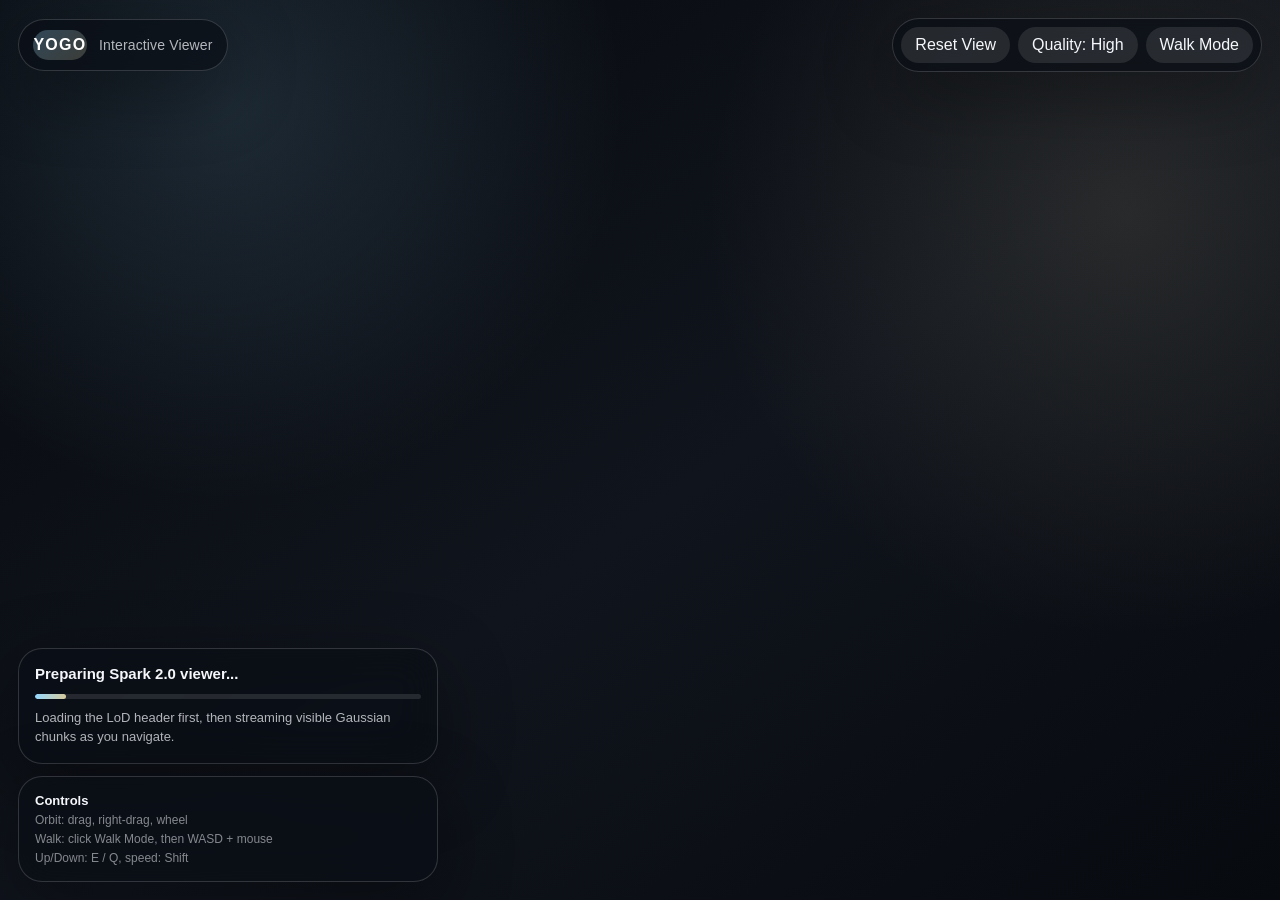
==== commit bff727e3: "Add Spark interactive viewer" ====
--- a/viewer/index.html
+++ b/viewer/index.html
@@ -1,497 +1,62 @@
 <!DOCTYPE html>
 <html lang="en">
-    <head>
-        <title>YOGO Interactive Viewer</title>
-        <meta charset="UTF-8">
-        <meta name="viewport" content="width=device-width, initial-scale=1.0, maximum-scale=1.0, user-scalable=no, viewport-fit=cover">
-        <base href="">
-        <link rel="stylesheet" href="./index.css">
-        <script type="module">
-            const createImage = (url) => {
-                const img = new Image();
-                img.src = url;
-                return img;
-            };
+  <head>
+    <meta charset="UTF-8">
+    <meta name="viewport" content="width=device-width, initial-scale=1.0, viewport-fit=cover">
+    <meta name="theme-color" content="#0a0d12">
+    <title>YOGO Interactive Viewer</title>
+    <link rel="stylesheet" href="./index.css">
+    <script type="importmap">
+      {
+        "imports": {
+          "three": "./vendor/three.module.min.js",
+          "@sparkjsdev/spark": "./vendor/spark.module.min.js"
+        }
+      }
+    </script>
+  </head>
+  <body>
+    <canvas id="viewer" tabindex="0"></canvas>
 
-            const url = new URL(location.href);
+    <header class="topbar">
+      <a class="brand" href="../" aria-label="Back to YOGO project page">
+        <span class="brand-mark">YOGO</span>
+        <span class="brand-copy">Interactive Viewer</span>
+      </a>
+      <div class="viewer-actions">
+        <button id="resetView" type="button">Reset View</button>
+        <button id="qualityToggle" type="button">Quality: High</button>
+        <button id="walkToggle" type="button">Walk Mode</button>
+      </div>
+    </header>
 
-            const posterUrl = url.searchParams.get('poster');
-            const skyboxUrl = url.searchParams.get('skybox');
-            const collisionUrl = url.searchParams.get('collision') ?? url.searchParams.get('voxel');
-            const settingsUrl = url.searchParams.has('settings') ? url.searchParams.get('settings') : './settings.json';
-            const contentUrl = url.searchParams.has('content') ? url.searchParams.get('content') : '../assets/ply/point_cloud.sog';
+    <main class="hud" aria-live="polite">
+      <div class="status-card">
+        <div id="statusText" class="status-title">Preparing Spark 2.0 viewer...</div>
+        <div class="progress-shell" aria-hidden="true">
+          <div id="progressBar" class="progress-bar"></div>
+        </div>
+        <p id="statusDetail" class="status-detail">
+          Loading the LoD header first, then streaming visible Gaussian chunks as you navigate.
+        </p>
+      </div>
 
-            const renderer =
-                url.searchParams.has('compute') ? 'compute' :
-                url.searchParams.has('gpu')     ? 'gpu' :
-                url.searchParams.has('cpu')     ? 'cpu' :
-                                                  'webgl';
+      <div class="hint-card">
+        <strong>Controls</strong>
+        <span>Orbit: drag, right-drag, wheel</span>
+        <span>Walk: click Walk Mode, then WASD + mouse</span>
+        <span>Up/Down: E / Q, speed: Shift</span>
+      </div>
+    </main>
 
-            const budgetParam = url.searchParams.get('budget');
-            const budget = budgetParam !== null ? Number(budgetParam) : undefined;
+    <div id="walkPrompt" class="walk-prompt" hidden>
+      Click the canvas to lock the pointer. Press Esc to return to orbit mode.
+    </div>
 
-            const sseConfig = {
-                poster: posterUrl && createImage(posterUrl),
-                skyboxUrl,
-                collisionUrl,
-                contentUrl,
-                contents: fetch(contentUrl),
-                noui: url.searchParams.has('noui'),
-                noanim: url.searchParams.has('noanim'),
-                nofx: url.searchParams.has('nofx'),
-                hpr: url.searchParams.has('hpr') ? ['', '1', 'true', 'enable'].includes(url.searchParams.get('hpr')) : undefined,
-                ministats: url.searchParams.has('ministats'),
-                colorize: url.searchParams.has('colorize'),
-                renderer,
-                aa: url.searchParams.has('aa'),
-                budget,
-                heatmap: url.searchParams.has('heatmap'),
-                fullload: url.searchParams.has('fullload'),
-            };
+    <noscript>
+      <div class="noscript">This viewer requires JavaScript and WebGL.</div>
+    </noscript>
 
-            window.sse = {
-                config: sseConfig,
-                settings: fetch(settingsUrl).then(response => response.json())
-            };
-        </script>
-    </head>
-    <body>
-        <canvas id="application-canvas"></canvas>
-        <a class="viewer-home" href="../" aria-label="Back to YOGO project page">YOGO Project Page</a>
-
-        <div id="ui">
-            <div id="poster"></div>
-
-            <!-- SuperSplat Branding -->
-            <a id="supersplatBranding" class="hidden" target="_blank" rel="noopener noreferrer">
-                <svg xmlns="http://www.w3.org/2000/svg" width="16" height="16" viewBox="0 0 32 32">
-                    <g class='stroke'><use href="#supersplatIcon"/></g>
-                    <g class='fill'><use href="#supersplatIcon"/></g>
-                </svg>
-                <span>SuperSplat</span>
-            </a>
-
-            <!-- Loading Indicator -->
-            <div id="loadingWrap">
-                <div id="loadingText"></div>
-                <div id="loadingBar"></div>
-            </div>
-
-            <div id="controlsWrap" class="hidden">
-
-                <!-- Timeline Panel -->
-                <div id="timelineContainer" class="hidden">
-                    <div id="line"></div>
-                    <div id="handle"></div>
-                    <div id="time" class="hidden">0:00</div>
-                </div>
-
-                <!-- Buttons Panel -->
-                <div id="buttonsContainer">
-                    <div class="buttonGroup">
-                        <button id="play" class="controlButton hidden">
-                            <svg xmlns="http://www.w3.org/2000/svg" width="24" height="24">
-                                <g class='stroke'><use href="#playIcon"/></g>
-                                <g class='fill'><use href="#playIcon"/></g>
-                            </svg>
-                        </button>
-                        <button id="pause" class="controlButton hidden">
-                            <svg xmlns="http://www.w3.org/2000/svg" width="24px" height="24px">
-                                <g class='stroke'><use href="#pauseIcon"/></g>
-                                <g class='fill'><use href="#pauseIcon"/></g>
-                            </svg>
-                        </button>
-                    </div>
-
-                    <div class="spacer"></div>
-
-                    <div class="buttonGroup">
-                        <button id="orbitCamera" class="controlButton toggle left">
-                            <svg xmlns="http://www.w3.org/2000/svg" width="24" height="24">
-                                <g class='stroke'><use href="#orbitIcon"/></g>
-                                <g class='fill'><use href="#orbitIcon"/></g>
-                            </svg>
-                        </button>
-                        <button id="flyCamera" class="controlButton toggle right">
-                            <svg xmlns="http://www.w3.org/2000/svg" width="24" height="24">
-                                <g class='stroke'><use href="#flyIcon"/></g>
-                                <g class='fill'><use href="#flyIcon"/></g>
-                            </svg>
-                        </button>
-                        <button id="fpsCamera" class="controlButton toggle right hidden">
-                            <svg xmlns="http://www.w3.org/2000/svg" width="24" height="24">
-                                <g class='stroke'><use href="#walkIcon"/></g>
-                                <g class='fill'><use href="#walkIcon"/></g>
-                            </svg>
-                        </button>
-                    </div>
-
-                    <div class="buttonGroup">
-                        <button id="arMode" class="controlButton hidden">
-                            <svg xmlns="http://www.w3.org/2000/svg" width="24" height="24">
-                                <g class='stroke'><use href="#arIcon"/></g>
-                                <g class='fill'><use href="#arIcon"/></g>
-                            </svg>
-                        </button>
-                        <button id="vrMode" class="controlButton hidden">
-                            <svg xmlns="http://www.w3.org/2000/svg" width="24" height="24">
-                                <g class='stroke'><use href="#vrIcon"/></g>
-                                <g class='fill'><use href="#vrIcon"/></g>
-                            </svg>
-                        </button>
-
-                        <button id="showVoxels" class="controlButton hidden">
-                            <svg xmlns="http://www.w3.org/2000/svg" width="24" height="24">
-                                <g class='stroke'><use href="#voxelIcon"/></g>
-                                <g class='fill'><use href="#voxelIcon"/></g>
-                            </svg>
-                        </button>
-
-                        <button id="info" class="controlButton">
-                            <svg xmlns="http://www.w3.org/2000/svg" width="24" height="24">
-                                <g class='stroke'><use href="#infoIcon"/></g>
-                                <g class='fill'><use href="#infoIcon"/></g>
-                            </svg>
-                        </button>
-                        <button id="settings" class="controlButton">
-                            <svg xmlns="http://www.w3.org/2000/svg" width="24" height="24">
-                                <g class='stroke'><use href="#settingsIcon"/></g>
-                                <g class='fill'><use href="#settingsIcon"/></g>
-                            </svg>
-                        </button>
-
-                        <button id="enterFullscreen" class="controlButton">
-                            <svg xmlns="http://www.w3.org/2000/svg" width="24" height="24">
-                                <g class='stroke'><use href="#enterFullscreenIcon"/></g>
-                                <g class='fill'><use href="#enterFullscreenIcon"/></g>
-                            </svg>
-                        </button>
-                        <button id="exitFullscreen" class="controlButton hidden">
-                            <svg xmlns="http://www.w3.org/2000/svg" width="24" height="24">
-                                <g class='stroke'><use href="#exitFullscreenIcon"/></g>
-                                <g class='fill'><use href="#exitFullscreenIcon"/></g>
-                            </svg>
-                        </button>
-                    </div>
-                </div>
-            </div>
-
-            <div id="walkHint" class="walkHint hidden"></div>
-
-            <!-- Settings Panel -->
-            <div id="settingsPanel" class="hidden">
-                <div id="performanceModeRow" class="settingsRow">
-                    <div id="performanceModeOption">Performance Mode</div>
-                    <div id="performanceModeCheck" class="toggleSwitch"><div class="toggleTrack"><div class="toggleThumb"></div></div></div>
-                </div>
-                <div id="gamingControlsDivider" class="divider"></div>
-                <div id="gamingControlsRow" class="settingsRow">
-                    <div id="gamingControlsOption">Gaming Controls</div>
-                    <div id="gamingControlsCheck" class="toggleSwitch"><div class="toggleTrack"><div class="toggleThumb"></div></div></div>
-                </div>
-                <div class="divider"></div>
-                <div class="settingsRow">
-                    <button id="frame">Frame</button>
-                    <button id="reset">Reset</button>
-                </div>
-            </div>
-
-            <!-- Info Panel -->
-            <div id="infoPanel" class="hidden">
-                <div id="infoPanelContent" onpointerdown="event.stopPropagation()">
-                    <div id="tabs">
-                        <div id="desktopTab" class="tab active">Desktop</div>
-                        <div id="touchTab" class="tab">Touch</div>
-                    </div>
-                    <div id="infoPanels">
-                        <div id="desktopInfoPanel">
-                            <div class="control-spacer"></div>
-                            <h1>Orbit Mode</h1>
-                            <div class="control-item">
-                                <span class="control-action">Orbit</span>
-                                <span class="control-key">Left Mouse</span>
-                            </div>
-                            <div class="control-item">
-                                <span class="control-action">Pan</span>
-                                <span class="control-key">Right Mouse</span>
-                            </div>
-                            <div class="control-item">
-                                <span class="control-action">Zoom</span>
-                                <span class="control-key">Mouse Wheel</span>
-                            </div>
-                            <div class="control-item">
-                                <span class="control-action">Set Focus</span>
-                                <span class="control-key">Double Click</span>
-                            </div>
-                            <div class="control-item">
-                                <span class="control-action">Frame Scene</span>
-                                <span class="control-key">F</span>
-                            </div>
-                            <div class="control-item">
-                                <span class="control-action">Reset Camera</span>
-                                <span class="control-key">R</span>
-                            </div>
-                            <div class="control-spacer"></div>
-                            <h1>Fly Mode</h1>
-                            <div class="control-item">
-                                <span class="control-action">Look Around</span>
-                                <span class="control-key">Click + Drag</span>
-                            </div>
-                            <div class="control-item">
-                                <span class="control-action">Pan</span>
-                                <span class="control-key">Right Mouse</span>
-                            </div>
-                            <div class="control-item">
-                                <span class="control-action">Move</span>
-                                <span class="control-key">W,S,A,D</span>
-                            </div>
-                            <div class="control-spacer"></div>
-                            <h1>Walk Mode</h1>
-                            <div id="desktopClickToWalk">
-                                <div class="control-item">
-                                    <span class="control-action">Walk To</span>
-                                    <span class="control-key">Click</span>
-                                </div>
-                                <div class="control-item">
-                                    <span class="control-action">Look Around</span>
-                                    <span class="control-key">Click + Drag</span>
-                                </div>
-                            </div>
-                            <div id="desktopGamingControls">
-                                <div class="control-item">
-                                    <span class="control-action">Look Around</span>
-                                    <span class="control-key">Mouse</span>
-                                </div>
-                                <div class="control-item">
-                                    <span class="control-action">Move</span>
-                                    <span class="control-key">W,S,A,D</span>
-                                </div>
-                                <div class="control-item">
-                                    <span class="control-action">Jump</span>
-                                    <span class="control-key">Space</span>
-                                </div>
-                            </div>
-                            <div class="control-spacer"></div>
-                            <h1>Mode Switching</h1>
-                            <div class="control-item">
-                                <span class="control-action">Orbit Mode</span>
-                                <span class="control-key">1</span>
-                            </div>
-                            <div class="control-item">
-                                <span class="control-action">Fly Mode</span>
-                                <span class="control-key">2</span>
-                            </div>
-                            <div class="control-item">
-                                <span class="control-action">Walk Mode</span>
-                                <span class="control-key">3</span>
-                            </div>
-                            <div class="control-item">
-                                <span class="control-action">Voxel Overlay</span>
-                                <span class="control-key">V</span>
-                            </div>
-                            <div class="control-item">
-                                <span class="control-action">Play / Pause</span>
-                                <span class="control-key">Space</span>
-                            </div>
-                            <div class="control-item">
-                                <span class="control-action">Toggle Help</span>
-                                <span class="control-key">H</span>
-                            </div>
-                        </div>
-                        <div id="touchInfoPanel" class="hidden">
-                            <div class="control-spacer"></div>
-                            <h1>Orbit Mode</h1>
-                            <div class="control-item">
-                                <span class="control-action">Orbit</span>
-                                <span class="control-key">One Finger Drag</span>
-                            </div>
-                            <div class="control-item">
-                                <span class="control-action">Pan</span>
-                                <span class="control-key">Two Finger Drag</span>
-                            </div>
-                            <div class="control-item">
-                                <span class="control-action">Zoom</span>
-                                <span class="control-key">Pinch</span>
-                            </div>
-                            <div class="control-item">
-                                <span class="control-action">Set Focus</span>
-                                <span class="control-key">Double Tap</span>
-                            </div>
-                            <div class="control-spacer"></div>
-                            <h1>Fly Mode</h1>
-                            <div id="touchFlyClickToWalk">
-                                <div class="control-item">
-                                    <span class="control-action">Look Around</span>
-                                    <span class="control-key">Touch + Drag</span>
-                                </div>
-                                <div class="control-item">
-                                    <span class="control-action">Move</span>
-                                    <span class="control-key">Pinch / Two Finger Drag</span>
-                                </div>
-                            </div>
-                            <div id="touchFlyGamingControls" class="hidden">
-                                <div class="control-item">
-                                    <span class="control-action">Look Around</span>
-                                    <span class="control-key">Touch + Drag</span>
-                                </div>
-                                <div class="control-item">
-                                    <span class="control-action">Move</span>
-                                    <span class="control-key">Joystick</span>
-                                </div>
-                            </div>
-                            <div class="control-spacer"></div>
-                            <h1>Walk Mode</h1>
-                            <div id="touchClickToWalk">
-                                <div class="control-item">
-                                    <span class="control-action">Walk To</span>
-                                    <span class="control-key">Tap</span>
-                                </div>
-                                <div class="control-item">
-                                    <span class="control-action">Look Around</span>
-                                    <span class="control-key">Touch + Drag</span>
-                                </div>
-                            </div>
-                            <div id="touchGamingControls" class="hidden">
-                                <div class="control-item">
-                                    <span class="control-action">Look Around</span>
-                                    <span class="control-key">Touch + Drag</span>
-                                </div>
-                                <div class="control-item">
-                                    <span class="control-action">Move</span>
-                                    <span class="control-key">Joystick</span>
-                                </div>
-                                <div class="control-item">
-                                    <span class="control-action">Jump</span>
-                                    <span class="control-key">Tap</span>
-                                </div>
-                            </div>
-                        </div>
-                    </div>
-                </div>
-            </div>
-
-            <!-- Touch Joystick -->
-            <div id="joystickBase" class="hidden">
-                <div id="joystick"></div>
-            </div>
-
-            <!-- Annotation Navigator -->
-            <div id="annotationNav" class="hidden">
-                <button id="annotationPrev">
-                    <svg xmlns="http://www.w3.org/2000/svg" width="20" height="20">
-                        <g class='stroke'><use href="#chevronLeftIcon"/></g>
-                        <g class='fill'><use href="#chevronLeftIcon"/></g>
-                    </svg>
-                </button>
-                <div id="annotationInfo">
-                    <span id="annotationNavTitle"></span>
-                </div>
-                <button id="annotationNext">
-                    <svg xmlns="http://www.w3.org/2000/svg" width="20" height="20">
-                        <g class='stroke'><use href="#chevronRightIcon"/></g>
-                        <g class='fill'><use href="#chevronRightIcon"/></g>
-                    </svg>
-                </button>
-            </div>
-
-            <!-- Tooltip -->
-            <div id="tooltip"></div>
-        </div>
-
-        <!-- SVG Icons -->
-        <svg>
-            <symbol id="supersplatIcon" viewBox="0 0 32 32">
-                <path d="M4.2638 11.4207C5.15691 11.4207 5.87964 10.697 5.87964 9.80481C5.87964 8.91262 5.15599 8.18896 4.2638 8.18896C3.3716 8.18896 2.64795 8.91262 2.64795 9.80481C2.64795 10.697 3.3716 11.4207 4.2638 11.4207Z"/>
-                <path d="M27.9805 14.8047C26.8392 14.8047 25.9131 15.7308 25.9131 16.8721C25.9131 18.0135 26.8392 18.9396 27.9805 18.9396C29.1219 18.9396 30.048 18.0135 30.048 16.8721C30.048 15.7308 29.1219 14.8047 27.9805 14.8047Z"/>
-                <path d="M23.9977 6.30034H23.9995C24.0334 6.29576 24.059 6.28019 24.0883 6.27011C25.6254 6.05759 26.8135 4.75228 26.8135 3.15658C26.8135 1.41249 25.4001 0 23.6569 0C21.9137 0 20.5003 1.41341 20.5003 3.15658C20.5003 3.54955 20.5809 3.92145 20.7128 4.26862C20.7165 4.27961 20.7119 4.29152 20.7165 4.30343C21.6829 6.97636 18.671 6.46705 17.1376 6.20324C17.0928 6.195 17.057 6.19683 17.0167 6.19316C16.6256 6.14187 16.2299 6.10431 15.8232 6.10431C10.8831 6.10431 6.87921 10.1082 6.87921 15.0483C6.87921 15.9496 7.01478 16.818 7.26393 17.6387C7.2676 17.6479 7.26393 17.6543 7.26851 17.6635C8.09018 20.4253 5.91006 19.9984 4.93085 20.0167C4.83558 20.0048 4.7394 19.9874 4.63955 19.9874C3.40202 19.9874 2.3999 20.9895 2.3999 22.2271C2.3999 23.4646 3.40202 24.4667 4.63955 24.4667C5.71037 24.4667 6.60349 23.7137 6.82424 22.7089H6.82608C7.40408 20.275 9.19855 21.0582 9.67946 21.5483C9.69778 21.5666 9.7161 21.5721 9.7335 21.5868C11.331 23.0753 13.4663 23.9922 15.8222 23.9922C15.8836 23.9922 15.945 23.984 16.0064 23.9831C16.0668 23.984 16.1264 23.9867 16.1932 23.9867C17.0818 23.9831 17.8256 24.9861 16.6457 26.7054H16.6576C16.2528 27.256 16.0073 27.9292 16.0073 28.6666C16.0073 30.5069 17.4995 32 19.3406 32C21.1818 32 22.674 30.5078 22.674 28.6666C22.674 27.256 21.7937 26.0569 20.5562 25.5696C20.5269 25.5558 20.5003 25.543 20.4664 25.5284C19.3416 25.0759 18.137 23.9079 19.8353 23.046L19.8316 23.0368C22.7565 21.5657 24.7671 18.5465 24.7671 15.0492C24.7671 13.1118 24.1442 11.3228 23.0972 9.85905C23.0853 9.83798 23.0761 9.816 23.0569 9.79126C20.9363 6.89025 22.8398 6.4872 24.0004 6.30217H23.9995L23.9977 6.30034ZM13.5121 17.6232C13.5121 18.3514 12.9221 18.9404 12.1948 18.9404C11.4675 18.9404 10.8776 18.3505 10.8776 17.6232V15.5209C10.8776 14.7927 11.4675 14.2037 12.1948 14.2037C12.9221 14.2037 13.5121 14.7936 13.5121 15.5209V17.6232ZM20.7476 17.6232C20.7476 18.3514 20.1577 18.9404 19.4304 18.9404C18.7031 18.9404 18.1132 18.3505 18.1132 17.6232V15.5209C18.1132 14.7927 18.7031 14.2037 19.4304 14.2037C20.1577 14.2037 20.7476 14.7936 20.7476 15.5209V17.6232Z"/>
-            </symbol>
-            <symbol id="playIcon" viewBox="-2 0 24 24">
-                <path
-                    d="M1 1.98725C1 1.20022 1.87789 0.730421 2.5332 1.16694L14.5605 9.18061C15.146 9.57066 15.146 10.4302 14.5605 10.8203L2.5332 18.833C1.87788 19.2695 1 18.7997 1 18.0126V1.98725Z"
-                    transform="translate(2 2)"
-                />
-            </symbol>
-            <symbol id="pauseIcon" viewBox="0 0 20 20">
-                <path d="M5 16V4h3v12H5zm7-12h3v12h-3V4z"/>
-            </symbol>
-            <symbol id="orbitIcon" viewBox="-2 -2 20 20">
-                <path fill-rule="evenodd" clip-rule="evenodd" d="M4.44728 1.7561C6.14077 0.763957 8.53159 1.57857 10.4375 3.58357C12.75 3.02099 14.4585 3.40647 14.6491 4.73071C14.7831 5.66256 14.139 6.87994 12.9942 8.09008C13.7427 10.7586 13.2413 13.2551 11.5527 14.2444C9.85867 15.2369 7.46679 14.4208 5.56056 12.4143C3.34914 12.9521 1.691 12.6254 1.38412 11.4371L1.35092 11.2698C1.21678 10.3379 1.85972 9.11931 3.00457 7.90909C2.28693 5.34963 2.72037 2.94871 4.24741 1.88435L4.44728 1.7561ZM11.9889 9.03995C11.002 9.88136 9.79998 10.6808 8.47918 11.3303L8.13673 11.4937C7.70533 11.6942 7.28148 11.8681 6.8698 12.0172C7.32387 12.4287 7.79226 12.7587 8.25326 12.9983C9.39237 13.5903 10.3231 13.574 10.946 13.2092C11.5745 12.841 12.0613 12.0184 12.1263 10.7086C12.1518 10.1934 12.1065 9.62999 11.9889 9.03995ZM3.46225 9.20206C3.15128 9.5802 2.91825 9.93412 2.76238 10.2489C2.54363 10.6909 2.51958 10.967 2.53842 11.0985C2.54902 11.1721 2.56635 11.2146 2.67058 11.2763C2.81832 11.3636 3.12484 11.4626 3.6478 11.467C3.95641 11.4696 4.3074 11.4373 4.69402 11.3707C4.45655 11.0439 4.23084 10.6971 4.02215 10.3303C3.81017 9.95774 3.62416 9.58004 3.46225 9.20206ZM10.0358 4.9423C9.42018 5.13611 8.75205 5.40184 8.05014 5.74698C6.61265 6.45384 5.33887 7.34291 4.37175 8.24373C4.55213 8.73829 4.78227 9.2401 5.06511 9.73722C5.33995 10.2202 5.64271 10.6614 5.96355 11.0575C6.5793 10.8637 7.24782 10.5987 7.94988 10.2535C9.38732 9.54667 10.6605 8.65688 11.6276 7.7561C11.4473 7.26173 11.2176 6.76019 10.9349 6.26326C10.66 5.78001 10.3568 5.33855 10.0358 4.9423ZM7.74675 3.00219C6.60759 2.41015 5.67698 2.42644 5.05405 2.79126C4.42548 3.15953 3.93866 3.98199 3.87371 5.29191C3.84822 5.80668 3.89236 6.36967 4.00978 6.95922C4.91091 6.19088 5.9923 5.45862 7.17905 4.84269L7.52084 4.67016C8.07056 4.39986 8.6096 4.17089 9.12957 3.98266C8.67568 3.57138 8.20757 3.24172 7.74675 3.00219ZM12.3522 4.53344C12.0433 4.53086 11.6918 4.56177 11.3047 4.6285C11.5425 4.95566 11.7689 5.3029 11.9779 5.67016C12.1897 6.04255 12.3753 6.41999 12.5371 6.79777C12.8481 6.41965 13.0818 6.06635 13.2376 5.75154C13.4564 5.30973 13.4804 5.03352 13.4616 4.90193C13.451 4.82831 13.4337 4.7859 13.3294 4.7242C13.1817 4.63684 12.8753 4.53787 12.3522 4.53344Z"/>
-            </symbol>
-            <symbol id="flyIcon" viewBox="-2 -2 20 20">
-                <path fill-rule="evenodd" clip-rule="evenodd" d="M12 1.33337C13.4727 1.33337 14.6666 2.52728 14.6666 4.00004C14.6666 5.4728 13.4727 6.66671 12 6.66671C11.4931 6.66671 11.0194 6.52491 10.6159 6.27934L10.2721 6.62374C10.0345 6.86142 9.90102 7.18411 9.90102 7.52022V8.47986C9.90102 8.81597 10.0345 9.13866 10.2721 9.37634L10.6159 9.72009C11.0193 9.47463 11.4932 9.33337 12 9.33337C13.4727 9.33337 14.6666 10.5273 14.6666 12C14.6666 13.4728 13.4727 14.6667 12 14.6667C10.5272 14.6667 9.33331 13.4728 9.33331 12C9.33331 11.4932 9.47457 11.0194 9.72003 10.6159L9.37628 10.2722C9.1386 10.0345 8.81591 9.90108 8.4798 9.90108H7.52016C7.18405 9.90108 6.86136 10.0345 6.62368 10.2722L6.27928 10.6159C6.52485 11.0195 6.66665 11.4931 6.66665 12C6.66665 13.4728 5.47274 14.6667 3.99998 14.6667C2.52722 14.6667 1.33331 13.4728 1.33331 12C1.33331 10.5273 2.52722 9.33337 3.99998 9.33337C4.50658 9.33337 4.98008 9.47481 5.38344 9.72009L5.72784 9.37634C5.9655 9.13866 6.09894 8.81597 6.09894 8.47986V7.52022C6.09894 7.18411 5.9655 6.86142 5.72784 6.62374L5.38344 6.27934C4.98001 6.52473 4.5067 6.66671 3.99998 6.66671C2.52722 6.66671 1.33331 5.4728 1.33331 4.00004C1.33331 2.52728 2.52722 1.33337 3.99998 1.33337C5.47274 1.33337 6.66665 2.52728 6.66665 4.00004C6.66665 4.50676 6.52467 4.98008 6.27928 5.3835L6.62368 5.72791C6.86136 5.96556 7.18405 6.099 7.52016 6.099H8.4798C8.81591 6.099 9.1386 5.96556 9.37628 5.72791L9.72003 5.3835C9.47475 4.98014 9.33331 4.50664 9.33331 4.00004C9.33331 2.52728 10.5272 1.33337 12 1.33337ZM3.99998 10.3998C3.11632 10.3998 2.39972 11.1164 2.39972 12C2.39972 12.8837 3.11632 13.6003 3.99998 13.6003C4.88364 13.6003 5.60024 12.8837 5.60024 12C5.60024 11.7911 5.55917 11.5919 5.48631 11.4089L4.41469 12.4812C4.16723 12.7284 3.76625 12.7286 3.51886 12.4812C3.27147 12.2338 3.27158 11.8328 3.51886 11.5853L4.59047 10.5131C4.40769 10.4404 4.20862 10.3998 3.99998 10.3998ZM12 10.3998C11.7911 10.3998 11.5918 10.4403 11.4088 10.5131L12.4811 11.5853C12.7284 11.8328 12.7285 12.2338 12.4811 12.4812C12.2337 12.7286 11.8327 12.7284 11.5853 12.4812L10.513 11.4089C10.4402 11.5918 10.3997 11.7912 10.3997 12C10.3997 12.8837 11.1163 13.6003 12 13.6003C12.8836 13.6003 13.6002 12.8837 13.6002 12C13.6002 11.1164 12.8836 10.3998 12 10.3998ZM3.99998 2.39978C3.11632 2.39978 2.39972 3.11639 2.39972 4.00004C2.39972 4.8837 3.11632 5.6003 3.99998 5.6003C4.20871 5.6003 4.40763 5.55909 4.59047 5.48637L3.51886 4.41475C3.27158 4.16729 3.27147 3.76631 3.51886 3.51892C3.76625 3.27153 4.16723 3.27164 4.41469 3.51892L5.48631 4.59054C5.55903 4.40769 5.60024 4.20877 5.60024 4.00004C5.60024 3.11639 4.88364 2.39978 3.99998 2.39978ZM12 2.39978C11.1163 2.39978 10.3997 3.11639 10.3997 4.00004C10.3997 4.20868 10.4403 4.40775 10.513 4.59054L11.5853 3.51892C11.8327 3.27164 12.2337 3.27153 12.4811 3.51892C12.7285 3.76631 12.7284 4.16729 12.4811 4.41475L11.4088 5.48637C11.5918 5.55923 11.791 5.6003 12 5.6003C12.8836 5.6003 13.6002 4.8837 13.6002 4.00004C13.6002 3.11639 12.8836 2.39978 12 2.39978Z"/>
-            </symbol>
-            <symbol id="walkIcon" viewBox="-2 -2 20 20">
-                <path d="M9.75 2a1.75 1.75 0 1 1-3.5 0 1.75 1.75 0 0 1 3.5 0zM5.25 4.75h5.5v4.5h-.5v5h-2v-5h-.5v5h-2v-5h-.5z"/>
-            </symbol>
-            <symbol id="arIcon" viewBox="0 0 24 24">
-                <path fill-rule="evenodd" clip-rule="evenodd" d="M12 15.3994V6H16.9629C18.2109 6 19.1167 6.1089 19.6797 6.32715C20.248 6.53997 20.7021 6.92247 21.042 7.47363C21.3818 8.02476 21.5518 8.65491 21.5518 9.36426C21.5518 10.2645 21.2943 11.0093 20.7793 11.5986C20.2641 12.1825 19.4938 12.5513 18.4688 12.7041C18.9786 13.0097 19.3983 13.3453 19.7275 13.7109C20.0621 14.0766 20.5113 14.7261 21.0742 15.6592L22.5 18H19.6797L17.9746 15.3887C17.3694 14.4559 16.9555 13.8691 16.7324 13.6289C16.5095 13.3835 16.2729 13.2172 16.0234 13.1299C15.7738 13.0371 15.3777 12.9902 14.8359 12.9902H14.3584V18H10.4053L9.35742 15.2744H4.56055L3.57031 18H1L5.67383 6H8.23633L12 15.3994ZM5.30566 13.252H8.58008L6.92676 8.7998L5.30566 13.252ZM14.3584 11.0752H16.1025C17.2336 11.0752 17.9401 11.0259 18.2217 10.9277C18.5032 10.8295 18.7235 10.66 18.8828 10.4199C19.0421 10.1798 19.1221 9.87966 19.1221 9.51953C19.122 9.11597 19.016 8.79138 18.8037 8.5459C18.5966 8.29488 18.3013 8.13677 17.9189 8.07129C17.7276 8.04401 17.1541 8.03027 16.1982 8.03027H14.3584V11.0752Z"/>
-            </symbol>
-            <symbol id="vrIcon" viewBox="0 0 24 24">
-                <path fill-rule="evenodd" clip-rule="evenodd" d="M5.52148 10.7021L7.15918 15.1133L8.76465 10.7021L9.50195 8.7002L10.4834 6H16.9541C18.1903 6 19.0879 6.10801 19.6455 6.32422C20.2081 6.53499 20.6576 6.9134 20.9941 7.45898C21.3308 8.00484 21.499 8.62946 21.499 9.33203C21.499 10.2239 21.2446 10.9622 20.7344 11.5459C20.2241 12.1242 19.4606 12.4893 18.4453 12.6406C18.9503 12.9433 19.3662 13.2756 19.6924 13.6377C20.0238 13.9999 20.4688 14.6432 21.0264 15.5674L22.4385 17.8857H19.6455L17.9561 15.2998C17.3565 14.3758 16.9466 13.7946 16.7256 13.5566C16.5047 13.3135 16.2706 13.148 16.0234 13.0615C15.7762 12.9696 15.3841 12.9238 14.8477 12.9238H14.374V17.8857H12.0381V8.54395L8.39941 17.8857H5.86133L1.10254 6H3.71289L5.52148 10.7021ZM14.374 11.0264H16.1025C17.2228 11.0264 17.9224 10.9781 18.2012 10.8809C18.4799 10.7836 17.6986 10.6157 18.8564 10.3779C19.0141 10.1402 19.0928 9.84288 19.0928 9.48633C19.0928 9.08641 18.9877 8.7647 18.7773 8.52148C18.5722 8.27286 18.2801 8.11565 17.9014 8.05078C17.712 8.02376 17.1439 8.01075 16.1973 8.01074H14.374V11.0264Z"/>
-            </symbol>
-            <symbol id="infoIcon" viewBox="-2 -2 24 24">
-                <path d="M9.98633 7.58301C10.2598 7.58301 10.4854 7.67643 10.6631 7.86328C10.8408 8.05013 10.9297 8.3099 10.9297 8.64258V14.0361C10.9297 14.4098 10.8408 14.6924 10.6631 14.8838C10.4854 15.0752 10.2598 15.1709 9.98633 15.1709C9.71289 15.1709 9.48958 15.0729 9.31641 14.877C9.14779 14.681 9.06348 14.4007 9.06348 14.0361V8.69727C9.06348 8.32812 9.14779 8.05013 9.31641 7.86328C9.48958 7.67643 9.71289 7.58301 9.98633 7.58301Z"/>
-                <path d="M10.0068 4.88965C10.2484 4.88965 10.4626 4.96712 10.6494 5.12207C10.8363 5.27702 10.9297 5.5026 10.9297 5.79883C10.9297 6.08594 10.8385 6.31152 10.6562 6.47559C10.474 6.63509 10.2575 6.71484 10.0068 6.71484C9.74707 6.71484 9.52376 6.63509 9.33691 6.47559C9.15462 6.31608 9.06348 6.09049 9.06348 5.79883C9.06348 5.53451 9.1569 5.31803 9.34375 5.14941C9.53516 4.97624 9.75618 4.88965 10.0068 4.88965Z"/>
-                <path fill-rule="evenodd" clip-rule="evenodd" d="M10 0C15.5228 0 20 4.47715 20 10C20 15.5228 15.5228 20 10 20C4.47715 20 0 15.5228 0 10C0 4.47715 4.47715 0 10 0ZM10 1.7998C5.47126 1.7998 1.7998 5.47126 1.7998 10C1.7998 14.5287 5.47126 18.2002 10 18.2002C14.5287 18.2002 18.2002 14.5287 18.2002 10C18.2002 5.47126 14.5287 1.7998 10 1.7998Z"/>
-            </symbol>
-            <symbol id="settingsIcon" viewBox="0 0 24 24">
-                <path fill-rule="evenodd" clip-rule="evenodd" d="M12 8C14.2091 8 16 9.79086 16 12C16 14.2091 14.2091 16 12 16C9.79086 16 8 14.2091 8 12C8 9.79086 9.79086 8 12 8ZM12 9.7998C10.785 9.7998 9.7998 10.785 9.7998 12C9.7998 13.215 10.785 14.2002 12 14.2002C13.215 14.2002 14.2002 13.215 14.2002 12C14.2002 10.785 13.215 9.7998 12 9.7998Z"/>
-                <path fill-rule="evenodd" clip-rule="evenodd" d="M12.7119 2.2002C13.1961 2.20028 13.6296 2.49055 13.8164 2.93066L13.8506 3.02051L14.3652 4.56641C14.7875 4.70091 15.1932 4.87075 15.5801 5.07129L17.042 4.3418L17.1299 4.30176C17.5436 4.13502 18.017 4.21245 18.3564 4.50195L18.4268 4.56641L19.4336 5.57324C19.7985 5.93836 19.8889 6.49621 19.6582 6.95801L18.9268 8.41895C19.1274 8.80592 19.2971 9.21159 19.4316 9.63379L20.9795 10.1504C21.4693 10.3138 21.7997 10.7717 21.7998 11.2881V12.7119C21.7997 13.2284 21.4695 13.6873 20.9795 13.8506L19.4316 14.3652C19.2971 14.7875 19.1274 15.1932 18.9268 15.5801L19.6582 17.042C19.8889 17.5038 19.7985 18.0616 19.4336 18.4268L18.4268 19.4336C18.0616 19.7985 17.5038 19.8889 17.042 19.6582L15.5801 18.9268C15.1932 19.1274 14.7875 19.2971 14.3652 19.4316L13.8506 20.9795C13.6873 21.4695 13.2284 21.7997 12.7119 21.7998H11.2881C10.7717 21.7997 10.3138 21.4693 10.1504 20.9795L9.63379 19.4316C9.21159 19.2971 8.80592 19.1274 8.41895 18.9268L6.95801 19.6582C6.49621 19.8889 5.93836 19.7985 5.57324 19.4336L4.56641 18.4268C4.20146 18.0617 4.1112 17.5038 4.3418 17.042L5.07129 15.5801C4.87075 15.1932 4.70091 14.7875 4.56641 14.3652L3.02051 13.8506C2.53057 13.6873 2.20029 13.2283 2.2002 12.7119V11.2881C2.20024 10.7718 2.53076 10.3139 3.02051 10.1504L4.56641 9.63379C4.70094 9.21149 4.86966 8.80498 5.07031 8.41797L4.3418 6.95801C4.11113 6.49617 4.20145 5.93834 4.56641 5.57324L5.57324 4.56641C5.93834 4.20145 6.49617 4.11113 6.95801 4.3418L8.41797 5.07031C8.80498 4.86966 9.21149 4.70094 9.63379 4.56641L10.1504 3.02051L10.1836 2.92969C10.3706 2.49001 10.8042 2.20023 11.2881 2.2002H12.7119ZM11.0186 5.4707L10.8809 5.88477L10.458 5.99316C9.88479 6.13982 9.34317 6.36768 8.84473 6.66309L8.46875 6.88477L8.0791 6.69043L6.50098 5.90137L5.90137 6.50098L6.69043 8.0791L6.88477 8.46875L6.66309 8.84473C6.36768 9.34317 6.13982 9.88479 5.99316 10.458L5.88477 10.8809L5.4707 11.0186L3.7998 11.5762V12.4229L5.4707 12.9805L5.88477 13.1182L5.99316 13.541C6.13969 14.1141 6.36763 14.6556 6.66309 15.1543L6.88477 15.5303L6.69043 15.9199L5.90137 17.498L6.50098 18.0977L8.0791 17.3086L8.46875 17.1133L8.84473 17.3359C9.34314 17.6314 9.88463 17.8591 10.458 18.0059L10.8809 18.1143L11.0186 18.5283L11.5771 20.2002H12.4229L13.1182 18.1143L13.541 18.0059C14.1143 17.8593 14.6556 17.6314 15.1543 17.3359L15.5303 17.1143L15.9199 17.3086L17.498 18.0977L18.0977 17.498L17.3086 15.9199L17.1143 15.5303L17.3359 15.1543C17.6314 14.6556 17.8593 14.1143 18.0059 13.541L18.1143 13.1182L20.2002 12.4229V11.5762L18.1143 10.8809L18.0059 10.458C17.8591 9.88463 17.6314 9.34314 17.3359 8.84473L17.1133 8.46875L17.3086 8.0791L18.0977 6.50098L17.498 5.90137L15.9199 6.69043L15.5303 6.88477L15.1543 6.66309C14.6556 6.36763 14.1141 6.13969 13.541 5.99316L13.1182 5.88477L12.9805 5.4707L12.4229 3.7998H11.5762L11.0186 5.4707Z"/>
-            </symbol>
-            <symbol id="enterFullscreenIcon" viewBox="0 0 24 24">
-                <path d="M3 14.7002C3.49693 14.7002 3.90018 15.1027 3.90039 15.5996V20C3.90039 20.0552 3.94477 20.0996 4 20.0996H8.40039C8.89727 20.0998 9.2998 20.5031 9.2998 21C9.2998 21.4969 8.89727 21.9002 8.40039 21.9004H4C2.95066 21.9004 2.09961 21.0493 2.09961 20V15.5996C2.09982 15.1027 2.50307 14.7002 3 14.7002Z"/>
-                <path d="M21 14.7002C21.4969 14.7002 21.9002 15.1027 21.9004 15.5996V20C21.9004 21.0493 21.0493 21.9004 20 21.9004H15.5996C15.1027 21.9002 14.7002 21.4969 14.7002 21C14.7002 20.5031 15.1027 20.0998 15.5996 20.0996H20C20.0552 20.0996 20.0996 20.0552 20.0996 20V15.5996C20.0998 15.1027 20.5031 14.7002 21 14.7002Z"/>
-                <path d="M8.40039 2.09961C8.89727 2.09982 9.2998 2.50307 9.2998 3C9.2998 3.49693 8.89727 3.90018 8.40039 3.90039H4C3.94477 3.90039 3.90039 3.94477 3.90039 4V8.40039C3.90018 8.89727 3.49693 9.2998 3 9.2998C2.50307 9.2998 2.09982 8.89727 2.09961 8.40039V4C2.09961 2.95066 2.95066 2.09961 4 2.09961H8.40039Z"/>
-                <path d="M20 2.09961C21.0493 2.09961 21.9004 2.95066 21.9004 4V8.40039C21.9002 8.89727 21.4969 9.2998 21 9.2998C20.5031 9.2998 20.0998 8.89727 20.0996 8.40039V4C20.0996 3.94477 20.0552 3.90039 20 3.90039H15.5996C15.1027 3.90018 14.7002 3.49693 14.7002 3C14.7002 2.50307 15.1027 2.09982 15.5996 2.09961H20Z"/>
-            </symbol>
-            <symbol id="chevronLeftIcon" viewBox="0 0 24 24">
-                <path d="M15 19l-7-7 7-7"/>
-            </symbol>
-            <symbol id="chevronRightIcon" viewBox="0 0 24 24">
-                <path d="M9 5l7 7-7 7"/>
-            </symbol>
-            <symbol id="voxelIcon" viewBox="0 0 16 16">
-                <path d="M8 1L2 4.5v7L8 15l6-3.5v-7L8 1zm0 1.15L12.85 5 8 7.85 3.15 5 8 2.15zM3 5.85l4.5 2.6v5.1L3 10.95V5.85zm5.5 7.7v-5.1L13 5.85v5.1l-4.5 2.6z"/>
-            </symbol>
-            <symbol id="exitFullscreenIcon" viewBox="0 0 24 24">
-                <path d="M8 15.0996C8.49706 15.0996 8.90039 15.5029 8.90039 16V21C8.90039 21.4971 8.49706 21.9004 8 21.9004C7.50294 21.9004 7.09961 21.4971 7.09961 21V16.9004H3C2.50294 16.9004 2.09961 16.4971 2.09961 16C2.09961 15.5029 2.50294 15.0996 3 15.0996H8Z" />
-                <path d="M21 15.0996C21.4971 15.0996 21.9004 15.5029 21.9004 16C21.9004 16.4971 21.4971 16.9004 21 16.9004H16.9004V21C16.9004 21.4971 16.4971 21.9004 16 21.9004C15.5029 21.9004 15.0996 21.4971 15.0996 21V16C15.0996 15.5029 15.5029 15.0996 16 15.0996H21Z" />
-                <path d="M8 2.09961C8.49706 2.09961 8.90039 2.50294 8.90039 3V8C8.90039 8.49706 8.49706 8.90039 8 8.90039H3C2.50294 8.90039 2.09961 8.49706 2.09961 8C2.09961 7.50294 2.50294 7.09961 3 7.09961H7.09961V3C7.09961 2.50294 7.50294 2.09961 8 2.09961Z" />
-                <path d="M16 2.09961C16.4971 2.09961 16.9004 2.50294 16.9004 3V7.09961H21C21.4971 7.09961 21.9004 7.50294 21.9004 8C21.9004 8.49706 21.4971 8.90039 21 8.90039H16C15.5029 8.90039 15.0996 8.49706 15.0996 8V3C15.0996 2.50294 15.5029 2.09961 16 2.09961Z" />
-            </symbol>
-        </svg>
-
-        <!-- Application Script -->
-        <script type="module">
-            import { main } from './index.js';
-
-            const { config, settings } = window.sse;
-            const { poster } = config;
-
-            // Show the poster image
-            if (poster) {
-                const element = document.getElementById('poster');
-                element.style.setProperty('--poster-url', `url(${poster.src})`);
-                element.style.display = 'block';
-                element.style.filter = 'blur(40px)';
-
-                // hide the canvas
-                document.documentElement.style.setProperty('--canvas-opacity', '0');
-            }
-
-            document.addEventListener('DOMContentLoaded', async () => {
-                try {
-                    const canvas = document.getElementById('application-canvas');
-                    const settingsJson = await settings;
-                    const viewer = await main(canvas, settingsJson, config);
-                } catch (error) {
-                    const loadingText = document.getElementById('loadingText');
-                    if (loadingText) {
-                        loadingText.textContent = 'Failed to load the 3D scene. Please check the scene asset path.';
-                    }
-                    console.error(error);
-                }
-            });
-        </script>
-    </body>
+    <script type="module" src="./index.js"></script>
+  </body>
 </html>
--- a/viewer/index.css
+++ b/viewer/index.css
@@ -1,659 +1,242 @@
 :root {
-  --canvas-opacity: 1;
+  color-scheme: dark;
+  --bg: #070a0f;
+  --panel: rgba(10, 14, 21, 0.72);
+  --panel-strong: rgba(10, 14, 21, 0.9);
+  --line: rgba(255, 255, 255, 0.16);
+  --text: #f5f7fb;
+  --muted: rgba(245, 247, 251, 0.72);
+  --soft: rgba(245, 247, 251, 0.52);
+  --accent: #94d7ff;
+  --accent-2: #d6c99b;
+  --shadow: 0 20px 70px rgba(0, 0, 0, 0.36);
 }
 
 * {
-  margin: 0;
-  padding: 0;
-  touch-action: none;
-}
-
+  box-sizing: border-box;
+}
+
+html,
 body {
-  overflow: hidden;
-  font-family: "Arial", sans-serif;
-  -moz-user-select: none;
-       user-select: none;
-  -webkit-user-select: none;
-  -webkit-touch-callout: none;
-}
-
-canvas {
-  opacity: var(--canvas-opacity);
-  position: fixed;
-  top: 0;
-  left: 0;
   width: 100%;
   height: 100%;
-}
-
-body::after {
-  content: "";
-  position: fixed;
-  top: 0;
-  left: 0;
-  width: 1px;
-  height: 1px;
-  backdrop-filter: blur(1px);
-  -webkit-backdrop-filter: blur(1px);
-  pointer-events: none;
-}
-
-button {
-  -webkit-appearance: none;
-     -moz-appearance: none;
-          appearance: none;
-}
-
-.hidden {
-  display: none !important;
-}
-
-.spacer {
-  flex-grow: 1;
-}
-
-#ui {
-  position: fixed;
-  top: 0;
-  left: 0;
-  width: 100%;
-  height: 100%;
-  pointer-events: none;
-}
-
-#ui * {
-  pointer-events: auto;
-}
-
-.viewer-home {
-  position: fixed;
-  top: max(16px, env(safe-area-inset-top));
-  right: max(16px, env(safe-area-inset-right));
-  z-index: 10;
-  padding: 9px 14px;
-  border: 1px solid rgba(255, 255, 255, 0.18);
-  border-radius: 999px;
-  background: rgba(12, 17, 24, 0.58);
-  color: #fff;
-  font: 600 13px/1.2 "Arial", sans-serif;
-  text-decoration: none;
-  box-shadow: 0 8px 24px rgba(0, 0, 0, 0.25);
-  backdrop-filter: blur(14px);
-  -webkit-backdrop-filter: blur(14px);
-  touch-action: auto;
-}
-
-.viewer-home:hover {
-  background: rgba(12, 17, 24, 0.76);
-}
-
-.walkHint {
-  position: absolute;
-  top: max(60px, env(safe-area-inset-top));
-  left: 50%;
-  transform: translateX(-50%);
-  background-color: rgba(0, 0, 0, 0.7);
-  color: #fff;
-  font-size: 14px;
-  padding: 10px 20px;
-  border-radius: 8px;
-  cursor: pointer;
-  pointer-events: auto;
-  white-space: nowrap;
-}
-
-/* branding link for third-party embeds */
-#supersplatBranding {
-  position: absolute;
-  top: max(16px, env(safe-area-inset-top));
-  left: max(16px, env(safe-area-inset-left));
-  display: flex;
-  align-items: center;
-  gap: 6px;
-  text-decoration: none;
-  white-space: nowrap;
-  cursor: pointer;
-  color: #fff;
-}
-#supersplatBranding > svg {
-  height: 16px;
-  width: auto;
-  flex-shrink: 0;
-  padding: 8px;
-  border-radius: 6px;
-  background-color: rgba(0, 0, 0, 0.3);
-}
-#supersplatBranding > svg > g.stroke {
-  fill: black;
-  stroke: black;
-  stroke-width: 2;
-  stroke-linejoin: round;
-  opacity: 0.4;
-}
-#supersplatBranding > svg > g.fill {
-  fill: currentColor;
-  stroke: none;
-}
-#supersplatBranding > span {
-  font-size: 14px;
-  font-weight: bold;
-  text-shadow: -1px -1px 0 rgba(0, 0, 0, 0.4), 1px -1px 0 rgba(0, 0, 0, 0.4), -1px 1px 0 rgba(0, 0, 0, 0.4), 1px 1px 0 rgba(0, 0, 0, 0.4);
-}
-
-/* poster */
-#poster {
-  display: none;
-  position: absolute;
-  top: 0;
-  left: 0;
-  width: 100%;
-  height: 100%;
-  background-image: var(--poster-url);
-  background-size: cover;
-  background-position: center;
-  background-repeat: no-repeat;
-}
-
-/* loadingWrap */
-#loadingWrap {
-  position: fixed;
-  bottom: 120px;
-  left: 50%;
-  transform: translate(-50%, 0);
-  width: min(380px, 100vw - 32px);
-  display: flex;
-  flex-direction: column;
-  padding: 16px;
-}
-#loadingWrap > #loadingText {
-  font-size: 18px;
-  color: #fff;
-  text-align: center;
-  text-shadow: 0 0 4px rgba(0, 0, 0, 0.5);
-}
-#loadingWrap > #loadingBar {
-  width: 100%;
-  height: 10px;
-  margin-top: 8px;
-  border-radius: 4px;
+  margin: 0;
   overflow: hidden;
-}
-
-/* controlsWrap */
-#controlsWrap {
-  position: absolute;
-  left: max(16px, env(safe-area-inset-left));
-  right: max(16px, env(safe-area-inset-right));
-  bottom: max(16px, env(safe-area-inset-bottom));
-  display: flex;
-  flex-direction: column;
-}
-#controlsWrap.faded-in {
-  visibility: visible;
-  opacity: 1;
-  transition: opacity 0.5s ease-out;
-}
-#controlsWrap.faded-out {
-  visibility: hidden;
-  opacity: 0;
-  transition: visibility 0s 0.5s, opacity 0.5s ease-out;
-}
-#controlsWrap > #timelineContainer {
-  height: 30px;
-  cursor: pointer;
-}
-#controlsWrap > #timelineContainer > #line {
-  width: 100%;
-  height: 50%;
-  border-bottom: 4px solid #d9d9d9;
-}
-#controlsWrap > #timelineContainer > #handle {
-  position: absolute;
-  top: 16.5px;
-  width: 12px;
-  height: 12px;
-  transform: translate(-50%, -50%);
-  border: 2px solid #d9d9d9;
-  border-radius: 50%;
-  background-color: #FFAF50;
-}
-#controlsWrap > #timelineContainer > #time {
-  position: absolute;
-  top: 0;
-  padding: 2px 4px;
-  transform: translate(-50%, -100%);
-  font-size: 12px;
-  border-radius: 4px;
-  color: #fff;
-  background-color: rgba(40, 40, 40, 0.5);
-}
-#controlsWrap > #buttonsContainer {
-  display: flex;
-  gap: 8px;
-}
-#controlsWrap > #buttonsContainer .buttonGroup {
-  display: flex;
-  background-color: rgba(0, 0, 0, 0.3);
-  border-radius: 6px;
-}
-#controlsWrap > #buttonsContainer .buttonGroup:not(:has(> :not(.hidden))) {
-  display: none;
-}
-#controlsWrap > #buttonsContainer {
-  /* controlButton */
-}
-#controlsWrap > #buttonsContainer .controlButton {
-  width: 34px;
-  height: 34px;
-  padding: 0;
-  margin: 0;
-  border: 0;
-  cursor: pointer;
-  color: #E0DCDD;
-  background-color: transparent;
-}
-#controlsWrap > #buttonsContainer .controlButton:hover {
-  color: #fff;
-}
-#controlsWrap > #buttonsContainer .controlButton {
-  /* icon styling */
-}
-#controlsWrap > #buttonsContainer .controlButton > svg {
+  background:
+    radial-gradient(circle at 18% 12%, rgba(148, 215, 255, 0.14), transparent 30%),
+    radial-gradient(circle at 88% 24%, rgba(214, 201, 155, 0.12), transparent 32%),
+    linear-gradient(145deg, #070a0f 0%, #10141c 54%, #070a0f 100%);
+  color: var(--text);
+  font-family: "Avenir Next", "Helvetica Neue", Helvetica, Arial, sans-serif;
+}
+
+button,
+a {
+  font: inherit;
+}
+
+#viewer {
+  position: fixed;
+  inset: 0;
+  width: 100vw;
+  height: 100vh;
   display: block;
-  margin: auto;
-}
-#controlsWrap > #buttonsContainer .controlButton > svg > g.stroke {
-  fill: none;
-  stroke: black;
-  stroke-width: 2;
-  stroke-linejoin: round;
-  opacity: 0.4;
-}
-#controlsWrap > #buttonsContainer .controlButton > svg > g.fill {
-  fill: currentColor;
-  stroke: none;
-}
-#controlsWrap > #buttonsContainer .controlButton {
-  /* active highlight for simple toggle buttons (e.g. voxel overlay) */
-}
-#controlsWrap > #buttonsContainer .controlButton.active:not(.toggle) {
-  color: #F60;
-}
-#controlsWrap > #buttonsContainer .controlButton {
-  /* camera toggle styling */
-}
-#controlsWrap > #buttonsContainer .controlButton.toggle {
-  background: linear-gradient(90deg, transparent 0%, transparent 50%, #F60 50%, #F60 100%);
-  background-size: 200% 100%;
-  background-position: 100% 0%;
-  background-repeat: no-repeat;
-  transition: background-position 0.1s ease-in-out;
-}
-#controlsWrap > #buttonsContainer .controlButton.toggle.left {
-  border-radius: 4px 0px 0px 4px;
-}
-#controlsWrap > #buttonsContainer .controlButton.toggle.left:not(.active) {
-  background-position: 0% 0%;
-}
-#controlsWrap > #buttonsContainer .controlButton.toggle.middle {
-  border-radius: 0;
-}
-#controlsWrap > #buttonsContainer .controlButton.toggle.middle:not(.active) {
-  background-position: 0% 0%;
-}
-#controlsWrap > #buttonsContainer .controlButton.toggle.right {
-  border-radius: 0px 4px 4px 0px;
-}
-#controlsWrap > #buttonsContainer .controlButton.toggle.right:not(.active) {
-  background-position: 200% 0%;
-}
-
-/* settingsPanel */
-#settingsPanel {
-  position: fixed;
-  right: max(16px, env(safe-area-inset-right));
-  bottom: calc(max(16px, env(safe-area-inset-bottom)) + 70px);
-  padding: 12px;
-  border-radius: 16px;
-  border: 1px solid rgba(255, 255, 255, 0.08);
-  display: flex;
-  flex-direction: column;
-  align-items: flex-end;
-  gap: 4px;
-  font-size: 14px;
-  color: #E0DCDD;
-  background-color: rgba(51, 51, 51, 0.8);
-  backdrop-filter: blur(20px);
-  -webkit-backdrop-filter: blur(20px);
-}
-#settingsPanel > .settingsRow {
+  outline: none;
+}
+
+.topbar {
+  position: fixed;
+  z-index: 5;
+  top: max(18px, env(safe-area-inset-top));
+  left: max(18px, env(safe-area-inset-left));
+  right: max(18px, env(safe-area-inset-right));
   display: flex;
   align-items: center;
   justify-content: space-between;
-  gap: 4px;
-  width: 100%;
-}
-#settingsPanel > .settingsRow > button {
-  flex-grow: 1;
-  height: 34px;
-  padding: 0 20px;
-  border: 1px solid rgba(255, 255, 255, 0.1);
-  border-radius: 8px;
-  font-size: 13px;
-  cursor: pointer;
-  color: #AAA;
-  background-color: rgba(255, 255, 255, 0.04);
-  transition: background-color 250ms ease, color 250ms ease;
-}
-#settingsPanel > .settingsRow > button:hover {
+  gap: 18px;
+  pointer-events: none;
+}
+
+.brand,
+.viewer-actions,
+.status-card,
+.hint-card,
+.walk-prompt,
+.noscript {
+  border: 1px solid var(--line);
+  background: var(--panel);
+  box-shadow: var(--shadow);
+  backdrop-filter: blur(18px) saturate(1.2);
+  -webkit-backdrop-filter: blur(18px) saturate(1.2);
+}
+
+.brand {
+  display: inline-flex;
+  align-items: center;
+  gap: 12px;
+  padding: 10px 14px;
+  border-radius: 999px;
+  color: var(--text);
+  text-decoration: none;
+  pointer-events: auto;
+}
+
+.brand-mark {
+  display: inline-grid;
+  place-items: center;
+  min-width: 54px;
+  height: 30px;
+  border-radius: 999px;
+  background: linear-gradient(135deg, rgba(148, 215, 255, 0.28), rgba(214, 201, 155, 0.24));
   color: #fff;
-  background-color: rgba(255, 255, 255, 0.1);
-}
-#settingsPanel > .settingsRow > div {
-  height: 34px;
+  font-weight: 800;
+  letter-spacing: 0.08em;
+}
+
+.brand-copy {
+  color: var(--muted);
+  font-size: 14px;
+  letter-spacing: 0.01em;
+}
+
+.viewer-actions {
   display: flex;
   align-items: center;
-  padding: 0 8px;
+  gap: 8px;
+  padding: 8px;
+  border-radius: 999px;
+  pointer-events: auto;
+}
+
+.viewer-actions button {
+  height: 36px;
+  border: 0;
+  border-radius: 999px;
+  padding: 0 14px;
+  color: var(--text);
+  background: rgba(255, 255, 255, 0.1);
   cursor: pointer;
-  color: #AAA;
-}
-#settingsPanel > .settingsRow > div.toggleSwitch {
-  padding: 0 4px;
-}
-#settingsPanel > .settingsRow > div.toggleSwitch .toggleTrack {
-  width: 36px;
-  height: 20px;
-  border-radius: 10px;
-  background-color: rgba(255, 255, 255, 0.15);
-  position: relative;
-  transition: background-color 200ms ease;
-}
-#settingsPanel > .settingsRow > div.toggleSwitch .toggleTrack .toggleThumb {
-  width: 16px;
-  height: 16px;
-  border-radius: 50%;
-  background-color: #777;
-  position: absolute;
-  top: 2px;
-  left: 2px;
-  transition: transform 200ms ease, background-color 200ms ease;
-}
-#settingsPanel > .settingsRow > div.toggleSwitch.active .toggleTrack {
-  background-color: rgba(255, 102, 0, 0.35);
-}
-#settingsPanel > .settingsRow > div.toggleSwitch.active .toggleTrack .toggleThumb {
-  transform: translateX(16px);
-  background-color: #F60;
-}
-#settingsPanel > .settingsRow > div:hover {
-  color: #E0DCDD;
-}
-#settingsPanel > .divider {
-  width: 100%;
-  height: 1px;
-  margin: 8px 0;
-  background-color: rgba(255, 255, 255, 0.08);
-}
-
-/* infoPanel */
-#infoPanel {
-  position: fixed;
-  top: 0;
-  left: 0;
-  width: 100%;
+  transition: transform 160ms ease, background 160ms ease, color 160ms ease;
+}
+
+.viewer-actions button:hover {
+  transform: translateY(-1px);
+  background: rgba(255, 255, 255, 0.17);
+}
+
+.viewer-actions button.is-active {
+  color: #071019;
+  background: linear-gradient(135deg, var(--accent), #f0e4b1);
+}
+
+.hud {
+  position: fixed;
+  z-index: 4;
+  left: max(18px, env(safe-area-inset-left));
+  bottom: max(18px, env(safe-area-inset-bottom));
+  display: grid;
+  grid-template-columns: minmax(280px, 420px);
+  gap: 12px;
+  pointer-events: none;
+}
+
+.status-card,
+.hint-card {
+  border-radius: 24px;
+  padding: 16px;
+}
+
+.status-title {
+  font-size: 15px;
+  font-weight: 700;
+}
+
+.status-detail {
+  margin: 10px 0 0;
+  color: var(--muted);
+  font-size: 13px;
+  line-height: 1.45;
+}
+
+.progress-shell {
+  height: 5px;
+  margin-top: 12px;
+  overflow: hidden;
+  border-radius: 999px;
+  background: rgba(255, 255, 255, 0.11);
+}
+
+.progress-bar {
+  width: 8%;
   height: 100%;
-  background-color: rgba(0, 0, 0, 0.4);
-  backdrop-filter: blur(2px);
-}
-#infoPanel > #infoPanelContent {
-  position: absolute;
-  top: 50%;
+  border-radius: inherit;
+  background: linear-gradient(90deg, var(--accent), var(--accent-2));
+  transition: width 220ms ease;
+}
+
+.hint-card {
+  display: grid;
+  gap: 5px;
+  color: var(--soft);
+  font-size: 12px;
+}
+
+.hint-card strong {
+  color: var(--text);
+  font-size: 13px;
+}
+
+.walk-prompt {
+  position: fixed;
+  z-index: 6;
   left: 50%;
-  transform: translate(-50%, -50%);
-  min-height: 280px;
-  min-width: 320px;
-  padding: 8px;
-  border-radius: 16px;
-  border: 1px solid rgba(255, 255, 255, 0.08);
-  display: flex;
-  flex-direction: column;
-  color: #E0DCDD;
-  background-color: rgba(51, 51, 51, 0.8);
-  backdrop-filter: blur(20px);
-  -webkit-backdrop-filter: blur(20px);
-}
-#infoPanel > #infoPanelContent > #tabs {
-  display: flex;
-  gap: 4px;
-  padding: 4px;
-  border-radius: 12px;
-  background-color: #282828;
-}
-#infoPanel > #infoPanelContent > #tabs > .tab {
-  padding: 8px 12px;
-  border-radius: 10px;
-  cursor: pointer;
-  flex-grow: 1;
+  bottom: max(36px, env(safe-area-inset-bottom));
+  transform: translateX(-50%);
+  max-width: min(520px, calc(100vw - 32px));
+  padding: 12px 16px;
+  border-radius: 999px;
+  color: var(--text);
   text-align: center;
-  font-weight: bold;
-  font-size: 14px;
-  color: #AAA;
-  transition: background-color 250ms ease, color 250ms ease;
-}
-#infoPanel > #infoPanelContent > #tabs > .tab:hover {
-  color: #fff;
-  background-color: rgba(255, 255, 255, 0.06);
-}
-#infoPanel > #infoPanelContent > #tabs > .tab.active {
-  color: #fff;
-  background-color: rgba(255, 255, 255, 0.1);
-}
-#infoPanel > #infoPanelContent > #infoPanels {
-  padding: 16px;
-}
-#infoPanel > #infoPanelContent > #infoPanels h1 {
-  font-size: 11px;
-  font-weight: bold;
-  text-transform: uppercase;
-  letter-spacing: 1px;
-  padding: 4px 0 8px 0;
-  color: #F60;
-}
-#infoPanel > #infoPanelContent > #infoPanels .control-item {
-  display: flex;
-  justify-content: space-between;
-  align-items: center;
-  gap: 32px;
-  padding: 5px 8px;
-  margin: 0 -8px;
-  border-radius: 6px;
   font-size: 13px;
-}
-#infoPanel > #infoPanelContent > #infoPanels .control-item > .control-action {
-  text-align: left;
-}
-#infoPanel > #infoPanelContent > #infoPanels .control-item > .control-key {
-  text-align: right;
-  color: #AAA;
-  font-size: 12px;
-}
-#infoPanel > #infoPanelContent > #infoPanels .control-item:nth-child(odd) {
-  background-color: rgba(255, 255, 255, 0.03);
-}
-#infoPanel > #infoPanelContent > #infoPanels .control-spacer {
-  margin: 14px 0;
-}
-
-#joystickBase {
-  position: absolute;
-  width: 56px;
-  height: 100px;
-  transform: translate(-50%, -50%);
+  pointer-events: none;
+}
+
+.noscript {
+  position: fixed;
+  z-index: 10;
+  inset: 24px;
+  display: grid;
+  place-items: center;
   border-radius: 28px;
-  touch-action: none;
-  background: linear-gradient(180deg, rgba(0, 0, 0, 0.2666666667) 0%, rgba(0, 0, 0, 0) 30%, rgba(0, 0, 0, 0) 70%, rgba(0, 0, 0, 0.2666666667) 100%);
-  background-color: rgba(0, 0, 0, 0.2);
-  border: 2px solid rgba(255, 255, 255, 0.2);
-  transition: width 0.2s ease, height 0.2s ease, border-radius 0.2s ease;
-}
-#joystickBase > #joystick {
-  position: absolute;
-  left: 8px;
-  width: 40px;
-  height: 40px;
-  border-radius: 50%;
-  touch-action: none;
-  background-color: rgba(255, 255, 255, 0.5333333333);
-  box-shadow: 0 2px 8px rgba(0, 0, 0, 0.3);
-  transition: left 0.1s ease;
-}
-#joystickBase.mode-2d {
-  width: 100px;
-  height: 100px;
-  border-radius: 50px;
-  background: radial-gradient(circle, rgba(0, 0, 0, 0) 40%, rgba(0, 0, 0, 0.2666666667) 100%);
-  background-color: rgba(0, 0, 0, 0.2);
-}
-#joystickBase.mode-2d > #joystick {
-  left: 30px;
-}
-
-#tooltip {
-  display: none;
-  position: absolute;
-  border-radius: 4px;
-  padding: 4px 4px;
-  font-size: 12px;
-  color: #E0DCDD;
-  background-color: #282828;
-}
-
-#annotations {
-  position: fixed;
-  top: 0;
-  left: 0;
-  width: 100%;
-  height: 100%;
-  pointer-events: none;
-  z-index: -1;
-}
-
-#annotations * {
-  pointer-events: auto;
-}
-
-/* annotationNav */
-#annotationNav {
-  pointer-events: none;
-}
-#annotationNav.faded-in {
-  visibility: visible;
-  opacity: 1;
-  transition: opacity 0.5s ease-out;
-}
-#annotationNav.faded-out {
-  visibility: hidden;
-  opacity: 0;
-  transition: visibility 0s 0.5s, opacity 0.5s ease-out;
-}
-#annotationNav > button {
-  pointer-events: auto;
-  -webkit-appearance: none;
-     -moz-appearance: none;
-          appearance: none;
-  border: 0;
-  padding: 0;
-  margin: 0;
-  cursor: pointer;
-  display: flex;
-  align-items: center;
-  justify-content: center;
-  color: #E0DCDD;
-  background-color: rgba(0, 0, 0, 0.3);
-}
-#annotationNav > button:hover {
-  color: #fff;
-  background-color: rgba(0, 0, 0, 0.5);
-}
-#annotationNav > button > svg {
-  display: block;
-}
-#annotationNav > button > svg > g.stroke {
-  fill: none;
-  stroke: black;
-  stroke-width: 3;
-  stroke-linecap: round;
-  stroke-linejoin: round;
-  opacity: 0.4;
-}
-#annotationNav > button > svg > g.fill {
-  fill: none;
-  stroke: currentColor;
-  stroke-width: 2;
-  stroke-linecap: round;
-  stroke-linejoin: round;
-}
-#annotationNav.desktop {
-  position: absolute;
-  top: max(16px, env(safe-area-inset-top));
-  left: 50%;
-  transform: translateX(-50%);
-  display: flex;
-  align-items: center;
-  gap: 0;
-  border-radius: 6px;
-  overflow: hidden;
-  background-color: rgba(0, 0, 0, 0.6);
-}
-#annotationNav.desktop > button {
-  width: 34px;
-  height: 34px;
-  background-color: transparent;
-}
-#annotationNav.desktop > button:hover {
-  background-color: rgba(255, 255, 255, 0.1);
-}
-#annotationNav.desktop > #annotationInfo {
-  pointer-events: none;
-  display: flex;
-  align-items: center;
-  justify-content: center;
-  padding: 0 12px;
-  white-space: nowrap;
-  width: 240px;
-}
-#annotationNav.desktop > #annotationInfo > #annotationNavTitle {
-  font-size: 14px;
-  color: #fff;
-  overflow: hidden;
-  text-overflow: ellipsis;
-}
-#annotationNav.touch {
-  position: fixed;
-  top: 0;
-  left: 0;
-  width: 100%;
-  height: 100%;
-}
-#annotationNav.touch > #annotationInfo {
-  display: none;
-}
-#annotationNav.touch > button {
-  position: absolute;
-  top: 50%;
-  transform: translateY(-50%);
-  width: 44px;
-  height: 80px;
-  background-color: rgba(0, 0, 0, 0.3);
-}
-#annotationNav.touch > button:active {
-  background-color: rgba(0, 0, 0, 0.4);
-}
-#annotationNav.touch > #annotationPrev {
-  left: max(0px, env(safe-area-inset-left));
-  border-radius: 0 6px 6px 0;
-}
-#annotationNav.touch > #annotationNext {
-  right: max(0px, env(safe-area-inset-right));
-  border-radius: 6px 0 0 6px;
-}
+  color: var(--text);
+}
+
+@media (max-width: 720px) {
+  .topbar {
+    align-items: stretch;
+    flex-direction: column;
+  }
+
+  .brand,
+  .viewer-actions {
+    justify-content: center;
+  }
+
+  .viewer-actions {
+    flex-wrap: wrap;
+    border-radius: 24px;
+  }
+
+  .viewer-actions button {
+    flex: 1 1 42%;
+  }
+
+  .hud {
+    right: max(18px, env(safe-area-inset-right));
+    grid-template-columns: 1fr;
+  }
+
+  .hint-card {
+    display: none;
+  }
+}
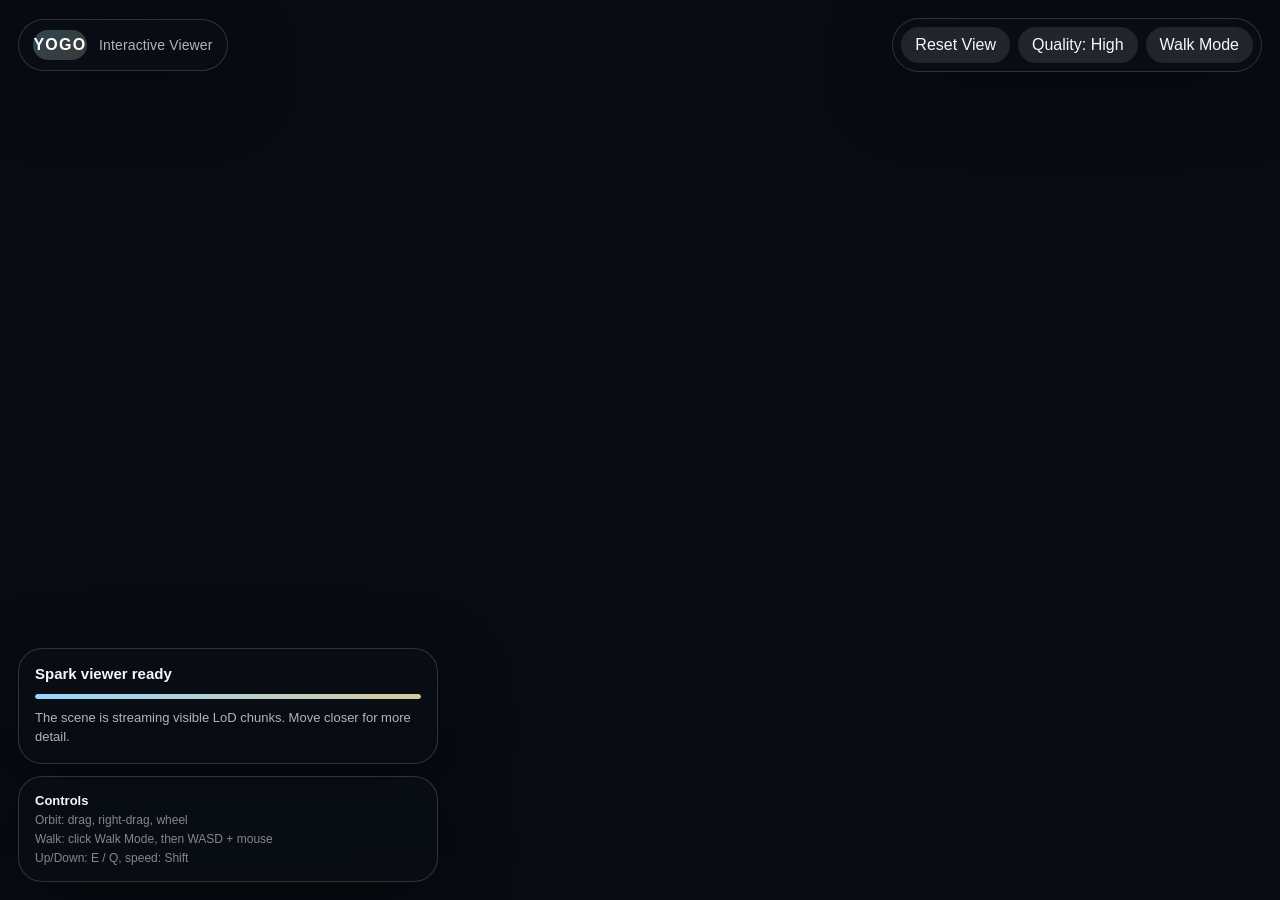
==== commit 5fb793e3: "Fix Spark viewer startup" ====
--- a/viewer/index.html
+++ b/viewer/index.html
@@ -5,12 +5,12 @@
     <meta name="viewport" content="width=device-width, initial-scale=1.0, viewport-fit=cover">
     <meta name="theme-color" content="#0a0d12">
     <title>YOGO Interactive Viewer</title>
-    <link rel="stylesheet" href="./index.css">
+    <link rel="stylesheet" href="./index.css?v=spark2-20260423-fix1">
     <script type="importmap">
       {
         "imports": {
-          "three": "./vendor/three.module.min.js",
-          "@sparkjsdev/spark": "./vendor/spark.module.min.js"
+          "three": "./vendor/three.module.min.js?v=spark2-20260423-fix1",
+          "@sparkjsdev/spark": "./vendor/spark.module.min.js?v=spark2-20260423-fix1"
         }
       }
     </script>
@@ -57,6 +57,6 @@
       <div class="noscript">This viewer requires JavaScript and WebGL.</div>
     </noscript>
 
-    <script type="module" src="./index.js"></script>
+    <script type="module" src="./index.js?v=spark2-20260423-fix1"></script>
   </body>
 </html>
--- a/viewer/index.css
+++ b/viewer/index.css
@@ -174,6 +174,30 @@
   transition: width 220ms ease;
 }
 
+.progress-bar.is-loading {
+  width: 38%;
+  animation: progress-sweep 1.25s ease-in-out infinite;
+}
+
+.progress-bar.is-error {
+  width: 100%;
+  background: linear-gradient(90deg, #ff7a7a, #ffc47a);
+}
+
+@keyframes progress-sweep {
+  0% {
+    transform: translateX(-110%);
+  }
+
+  55% {
+    transform: translateX(115%);
+  }
+
+  100% {
+    transform: translateX(115%);
+  }
+}
+
 .hint-card {
   display: grid;
   gap: 5px;
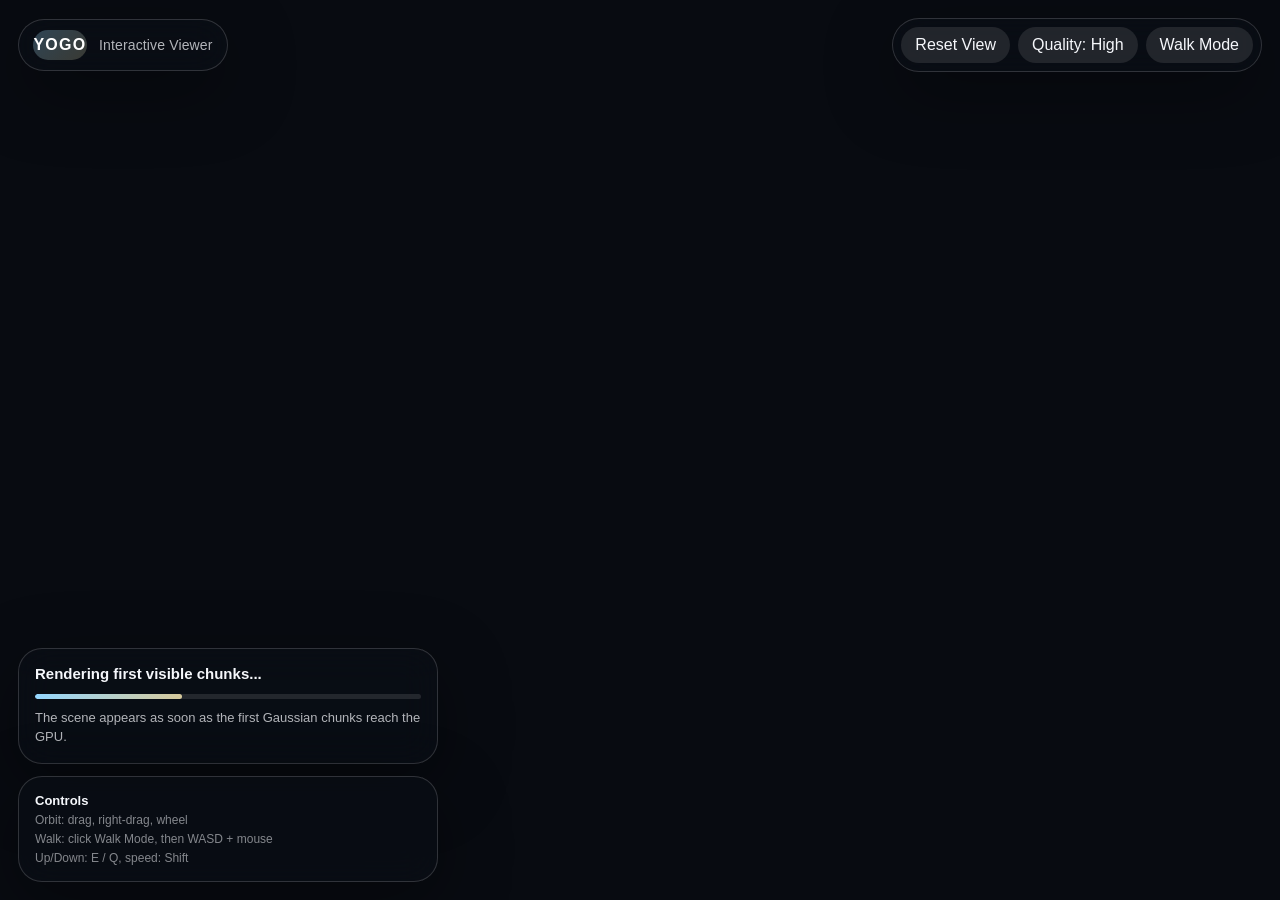
==== commit a40528fc: "Fix Spark viewer initial scene visibility" ====
--- a/viewer/index.html
+++ b/viewer/index.html
@@ -5,12 +5,12 @@
     <meta name="viewport" content="width=device-width, initial-scale=1.0, viewport-fit=cover">
     <meta name="theme-color" content="#0a0d12">
     <title>YOGO Interactive Viewer</title>
-    <link rel="stylesheet" href="./index.css?v=spark2-20260423-fix1">
+    <link rel="stylesheet" href="./index.css?v=spark2-20260423-fix4">
     <script type="importmap">
       {
         "imports": {
-          "three": "./vendor/three.module.min.js?v=spark2-20260423-fix1",
-          "@sparkjsdev/spark": "./vendor/spark.module.min.js?v=spark2-20260423-fix1"
+          "three": "./vendor/three.module.min.js?v=spark2-20260423-fix4",
+          "@sparkjsdev/spark": "./vendor/spark.module.min.js?v=spark2-20260423-fix4"
         }
       }
     </script>
@@ -57,6 +57,6 @@
       <div class="noscript">This viewer requires JavaScript and WebGL.</div>
     </noscript>
 
-    <script type="module" src="./index.js?v=spark2-20260423-fix1"></script>
+    <script type="module" src="./index.js?v=spark2-20260423-fix4"></script>
   </body>
 </html>
